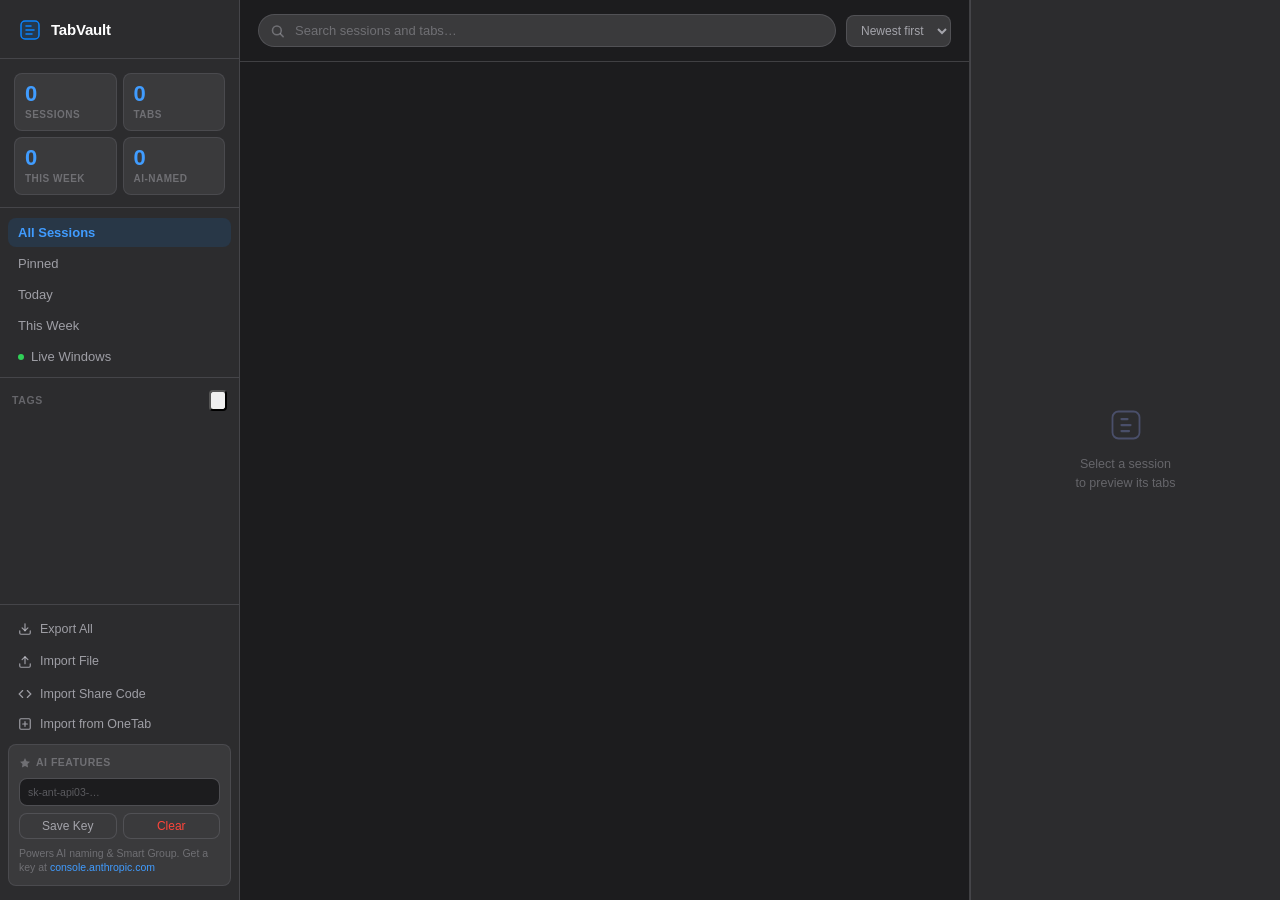
==== dashboard/dashboard.html @ ab6722b6 "design: Apple HIG dark mode + fix Group button stacking Bug fix: - btn-ai-group had background matc" ====
<!DOCTYPE html>
<html lang="en">
<head>
  <meta charset="UTF-8" />
  <meta name="viewport" content="width=device-width, initial-scale=1.0" />
  <title>TabVault – Dashboard</title>
  <link rel="stylesheet" href="dashboard.css" />
</head>
<body>
  <div class="layout">

    <!-- ── Sidebar ── -->
    <aside class="sidebar">
      <div class="brand">
        <svg width="24" height="24" viewBox="0 0 24 24" fill="none">
          <rect x="3" y="3" width="18" height="18" rx="4" fill="#0A84FF" opacity="0.15"/>
          <rect x="3" y="3" width="18" height="18" rx="4" stroke="#0A84FF" stroke-width="1.5"/>
          <path d="M8 12h8M8 8h5M8 16h6" stroke="#0A84FF" stroke-width="1.5" stroke-linecap="round"/>
        </svg>
        <span>TabVault</span>
      </div>

      <!-- Stats -->
      <div class="sidebar-stats" id="sidebarStats">
        <div class="stat"><span id="statSessions">0</span><small>sessions</small></div>
        <div class="stat"><span id="statTabs">0</span><small>tabs</small></div>
        <div class="stat"><span id="statWeek">0</span><small>this week</small></div>
        <div class="stat"><span id="statAI">0</span><small>AI-named</small></div>
      </div>

      <!-- Filter nav -->
      <nav class="sidebar-nav">
        <button class="nav-item active" data-filter="all">All Sessions</button>
        <button class="nav-item" data-filter="pinned">Pinned</button>
        <button class="nav-item" data-filter="today">Today</button>
        <button class="nav-item" data-filter="week">This Week</button>
        <button class="nav-item" data-filter="live">
          <span class="live-indicator"></span> Live Windows
        </button>
      </nav>

      <!-- Tags -->
      <div class="sidebar-tags" id="sidebarTags">
        <div class="sidebar-section-hdr">
          Tags
          <button class="tag-new-btn" id="tagNewBtn" title="New tag">+</button>
        </div>
        <div id="tagList"></div>
        <div class="new-tag-form hidden" id="newTagForm">
          <input class="new-tag-input" id="newTagInput" placeholder="Tag name…" maxlength="24" />
        </div>
      </div>

      <!-- Footer -->
      <div class="sidebar-footer">
        <button class="sidebar-btn" id="exportBtn">
          <svg width="14" height="14" viewBox="0 0 24 24" fill="none" stroke="currentColor" stroke-width="2" stroke-linecap="round"><path d="M21 15v4a2 2 0 0 1-2 2H5a2 2 0 0 1-2-2v-4"/><polyline points="7 10 12 15 17 10"/><line x1="12" y1="15" x2="12" y2="3"/></svg>
          Export All
        </button>
        <label class="sidebar-btn">
          <svg width="14" height="14" viewBox="0 0 24 24" fill="none" stroke="currentColor" stroke-width="2" stroke-linecap="round"><path d="M21 15v4a2 2 0 0 1-2 2H5a2 2 0 0 1-2-2v-4"/><polyline points="17 8 12 3 7 8"/><line x1="12" y1="3" x2="12" y2="15"/></svg>
          Import File
          <input type="file" id="importFile" accept=".json" hidden />
        </label>
        <button class="sidebar-btn" id="importCodeBtn">
          <svg width="14" height="14" viewBox="0 0 24 24" fill="none" stroke="currentColor" stroke-width="2" stroke-linecap="round"><polyline points="16 18 22 12 16 6"/><polyline points="8 6 2 12 8 18"/></svg>
          Import Share Code
        </button>
        <div class="import-code-wrap hidden" id="importCodeWrap">
          <input class="import-code-input" id="importCodeInput" placeholder="Paste tv1:… code" />
          <button class="sidebar-btn-sm" id="importCodeSubmit">Import</button>
        </div>
        <button class="sidebar-btn" id="importOneTabBtn">
          <svg width="14" height="14" viewBox="0 0 24 24" fill="none" stroke="currentColor" stroke-width="2" stroke-linecap="round"><rect x="3" y="3" width="18" height="18" rx="2"/><path d="M8 12h8M12 8v8"/></svg>
          Import from OneTab
        </button>
        <div class="import-code-wrap hidden" id="importOneTabWrap">
          <textarea class="import-onetab-input" id="importOneTabInput" placeholder="Paste your OneTab export here…&#10;&#10;(Open OneTab → Export / Import → copy all text)" rows="5"></textarea>
          <button class="sidebar-btn-sm" id="importOneTabSubmit">Import Sessions</button>
        </div>

        <!-- AI Settings -->
        <div class="ai-settings">
          <div class="ai-settings-hdr">
            <svg width="12" height="12" viewBox="0 0 24 24" fill="currentColor"><path d="M12 2l3.09 6.26L22 9.27l-5 4.87 1.18 6.88L12 17.77l-6.18 3.25L7 14.14 2 9.27l6.91-1.01L12 2z"/></svg>
            AI Features
          </div>
          <input type="password" id="apiKeyInput" class="api-key-input" placeholder="sk-ant-api03-…" autocomplete="off" />
          <div class="ai-settings-row">
            <button class="sidebar-btn-sm" id="saveApiKey">Save Key</button>
            <button class="sidebar-btn-sm danger" id="clearApiKey">Clear</button>
          </div>
          <p class="ai-settings-note">Powers AI naming &amp; Smart Group. Get a key at <span class="link-hint">console.anthropic.com</span></p>
          <div class="api-key-status hidden" id="apiKeyStatus"></div>
        </div>
      </div>
    </aside>

    <!-- ── Main ── -->
    <main class="main">
      <div class="topbar">
        <div class="search-wrap">
          <svg class="search-icon" width="15" height="15" viewBox="0 0 24 24" fill="none" stroke="currentColor" stroke-width="2.5" stroke-linecap="round">
            <circle cx="11" cy="11" r="7"/><path d="m21 21-4.35-4.35"/>
          </svg>
          <input id="search" class="search-input" type="text" placeholder="Search sessions and tabs…" autocomplete="off" />
        </div>
        <div class="sort-wrap" id="sortWrap">
          <select id="sortSelect" class="sort-select">
            <option value="newest">Newest first</option>
            <option value="oldest">Oldest first</option>
            <option value="name">Name A–Z</option>
            <option value="tabs">Most tabs</option>
          </select>
        </div>
      </div>

      <div class="content" id="content">
        <div class="empty-state" id="emptyState" style="display:none">
          <svg width="56" height="56" viewBox="0 0 24 24" fill="none">
            <rect x="3" y="3" width="18" height="18" rx="4" stroke="#0A84FF" stroke-width="1" opacity="0.4"/>
            <path d="M8 12h8M8 8h5M8 16h6" stroke="#0A84FF" stroke-width="1" stroke-linecap="round" opacity="0.4"/>
          </svg>
          <h3 id="emptyTitle">No sessions yet</h3>
          <p id="emptyMsg">Open the extension popup and save your first session.</p>
        </div>
        <div id="sessionGrid" class="session-grid"></div>
      </div>
    </main>

    <!-- ── Detail panel ── -->
    <aside class="detail-panel" id="detailPanel">
      <div class="detail-empty" id="detailEmpty">
        <svg width="36" height="36" viewBox="0 0 24 24" fill="none">
          <path d="M9 12h6M9 8h4M9 16h5" stroke="#4a4f6a" stroke-width="1.5" stroke-linecap="round"/>
          <rect x="3" y="3" width="18" height="18" rx="4" stroke="#4a4f6a" stroke-width="1.2"/>
        </svg>
        <p>Select a session<br/>to preview its tabs</p>
      </div>
      <div class="detail-content hidden" id="detailContent">
        <div class="detail-header">
          <div class="detail-title-row">
            <div class="detail-title" id="detailTitle"></div>
            <button class="detail-icon-btn" id="duplicateBtn" title="Duplicate session">
              <svg width="13" height="13" viewBox="0 0 24 24" fill="none" stroke="currentColor" stroke-width="2" stroke-linecap="round"><rect x="9" y="9" width="13" height="13" rx="2"/><path d="M5 15H4a2 2 0 0 1-2-2V4a2 2 0 0 1 2-2h9a2 2 0 0 1 2 2v1"/></svg>
            </button>
            <button class="detail-icon-btn" id="shareBtn" title="Share session">
              <svg width="13" height="13" viewBox="0 0 24 24" fill="none" stroke="currentColor" stroke-width="2" stroke-linecap="round"><circle cx="18" cy="5" r="3"/><circle cx="6" cy="12" r="3"/><circle cx="18" cy="19" r="3"/><line x1="8.59" y1="13.51" x2="15.42" y2="17.49"/><line x1="15.41" y1="6.51" x2="8.59" y2="10.49"/></svg>
            </button>
          </div>
          <div class="detail-meta" id="detailMeta"></div>
          <!-- Tab group chips -->
          <div class="detail-groups hidden" id="detailGroups"></div>
          <!-- Tags on session -->
          <div class="detail-tags" id="detailTags"></div>
          <button class="detail-restore" id="detailRestore">Open in new window</button>
          <!-- Share panel -->
          <div class="share-panel hidden" id="sharePanel">
            <div class="share-code" id="shareCode"></div>
            <button class="share-copy-btn" id="shareCopyBtn">Copy Code</button>
          </div>
        </div>
        <div class="tabs-list" id="tabsList"></div>
        <!-- Notes -->
        <div class="notes-section">
          <label class="notes-label">Notes</label>
          <textarea class="notes-textarea" id="sessionNotes" placeholder="Add context, links, or reminders for this session…" rows="3"></textarea>
        </div>
      </div>

      <!-- Live window detail -->
      <div class="detail-content hidden" id="windowDetailContent">
        <div class="detail-header">
          <div class="detail-title" id="windowDetailTitle">Window</div>
          <div class="detail-meta" id="windowDetailMeta"></div>
          <button class="detail-restore" id="saveWindowBtn">Save as Session</button>
        </div>
        <div class="tabs-list" id="windowTabsList"></div>
      </div>
    </aside>

  </div>

  <div class="toast" id="toastEl">
    <span class="toast-msg" id="toastMsg"></span>
    <button class="toast-undo hidden" id="toastUndo">Undo</button>
  </div>

  <script type="module" src="dashboard.js"></script>
</body>
</html>
---- dashboard/dashboard.css ----
*, *::before, *::after { box-sizing: border-box; margin: 0; padding: 0; }

:root {
  /* Apple HIG dark mode */
  --bg:        #1C1C1E;
  --surface:   #2C2C2E;
  --surface-2: #3A3A3C;
  --surface-3: #48484A;
  --border:    rgba(84,84,88,0.65);
  --border-2:  rgba(84,84,88,0.9);
  --accent:    #0A84FF;
  --accent-2:  #409CFF;
  --accent-bg: rgba(10,132,255,0.12);
  --accent-glow: rgba(10,132,255,0.2);
  --text:      #FFFFFF;
  --text-2:    rgba(235,235,245,0.6);
  --text-3:    rgba(235,235,245,0.3);
  --green:     #30D158;
  --red:       #FF453A;
  --yellow:    #FFD60A;
  --r:         10px;
  --r-sm:      8px;
  --sidebar-w: 240px;
  --detail-w:  310px;
}

html, body {
  height: 100%;
  background: var(--bg);
  color: var(--text);
  font-family: -apple-system, BlinkMacSystemFont, 'SF Pro Text', 'Helvetica Neue', 'Segoe UI', sans-serif;
  font-size: 13px;
  line-height: 1.5;
  -webkit-font-smoothing: antialiased;
  overflow: hidden;
}

::-webkit-scrollbar { width: 4px; height: 4px; }
::-webkit-scrollbar-track { background: transparent; }
::-webkit-scrollbar-thumb { background: rgba(255,255,255,0.1); border-radius: 99px; }
.hidden { display: none !important; }

/* ── Layout ──────────────────────────────────────────────────── */
.layout {
  display: grid;
  grid-template-columns: var(--sidebar-w) 1fr var(--detail-w);
  height: 100vh;
  overflow: hidden;
}

/* ── Sidebar ─────────────────────────────────────────────────── */
.sidebar {
  background: var(--surface);
  border-right: 1px solid var(--border);
  display: flex;
  flex-direction: column;
  overflow: hidden;
}

.brand {
  display: flex;
  align-items: center;
  gap: 9px;
  padding: 18px 18px 16px;
  font-weight: 700;
  font-size: 15px;
  letter-spacing: -0.2px;
  border-bottom: 1px solid var(--border);
  flex-shrink: 0;
}

.brand span {
  color: var(--text);
}

/* Stats */
.sidebar-stats {
  display: grid;
  grid-template-columns: 1fr 1fr;
  gap: 6px;
  padding: 14px 14px 12px;
  border-bottom: 1px solid var(--border);
  flex-shrink: 0;
}

.stat {
  background: var(--surface-2);
  border: 1px solid var(--border);
  border-radius: var(--r-sm);
  padding: 9px 10px 8px;
  display: flex;
  flex-direction: column;
  gap: 2px;
}

.stat span {
  font-size: 22px;
  font-weight: 800;
  color: var(--accent-2);
  letter-spacing: -0.5px;
  line-height: 1;
}

.stat small {
  font-size: 10px;
  color: var(--text-3);
  text-transform: uppercase;
  letter-spacing: 0.5px;
  font-weight: 600;
}

/* Nav */
.sidebar-nav {
  padding: 10px 8px 6px;
  display: flex;
  flex-direction: column;
  gap: 2px;
  flex-shrink: 0;
  border-bottom: 1px solid var(--border);
}

.nav-item {
  width: 100%;
  text-align: left;
  background: none;
  border: none;
  color: var(--text-2);
  font-size: 13px;
  padding: 7px 10px;
  border-radius: var(--r-sm);
  cursor: pointer;
  display: flex;
  align-items: center;
  gap: 7px;
  transition: background 0.12s, color 0.12s;
}
.nav-item:hover { background: var(--surface-2); color: var(--text); }
.nav-item.active {
  background: var(--accent-bg);
  color: var(--accent-2);
  font-weight: 600;
}

.live-indicator {
  width: 6px; height: 6px;
  background: var(--green);
  border-radius: 50%;
  flex-shrink: 0;
  animation: pulse 2s infinite;
}
@keyframes pulse { 0%,100%{opacity:1} 50%{opacity:0.35} }

/* Sidebar tags */
.sidebar-tags {
  flex: 1;
  overflow-y: auto;
  padding: 10px 8px;
  border-bottom: 1px solid var(--border);
  display: flex;
  flex-direction: column;
  gap: 3px;
}

.sidebar-section-hdr {
  display: flex;
  align-items: center;
  justify-content: space-between;
  font-size: 10.5px;
  font-weight: 700;
  text-transform: uppercase;
  letter-spacing: 0.6px;
  color: var(--text-3);
  padding: 2px 4px 6px;
}
.tag-new-btn {
  font-size: 17px;
  line-height: 1;
  color: var(--text-3);
  padding: 0 2px;
  border-radius: 4px;
  transition: color 0.12s, background 0.12s;
}
.tag-new-btn:hover { color: var(--text); background: var(--surface-2); }

#tagList { display: flex; flex-direction: column; gap: 2px; }

.sidebar-tag {
  display: flex;
  align-items: center;
  gap: 7px;
  padding: 5px 8px;
  border-radius: var(--r-sm);
  cursor: pointer;
  transition: background 0.12s;
}
.sidebar-tag:hover { background: var(--surface-2); }
.sidebar-tag.active { background: var(--accent-bg); }
.sidebar-tag-dot {
  width: 7px; height: 7px;
  border-radius: 50%;
  background: var(--tc, var(--accent));
  flex-shrink: 0;
}
.sidebar-tag-name {
  font-size: 12.5px;
  flex: 1;
  overflow: hidden;
  text-overflow: ellipsis;
  white-space: nowrap;
  color: var(--text-2);
}
.sidebar-tag-del {
  font-size: 14px;
  color: var(--text-3);
  opacity: 0;
  transition: opacity 0.12s;
  padding: 0 2px;
  line-height: 1;
}
.sidebar-tag:hover .sidebar-tag-del { opacity: 1; }
.sidebar-tag-del:hover { color: var(--red); }

.new-tag-form { padding: 2px 4px 4px; }
.new-tag-input {
  background: var(--surface-2);
  border: 1px solid var(--border-2);
  border-radius: var(--r-sm);
  padding: 6px 8px;
  font-size: 12.5px;
  color: var(--text);
  width: 100%;
  outline: none;
}
.new-tag-input:focus { border-color: var(--accent); }
.no-tags-note { font-size: 11.5px; color: var(--text-3); padding: 4px; }

/* Sidebar footer */
.sidebar-footer {
  padding: 10px 8px 14px;
  display: flex;
  flex-direction: column;
  gap: 2px;
  overflow-y: auto;
  flex-shrink: 0;
}

.sidebar-btn {
  display: flex;
  align-items: center;
  gap: 8px;
  width: 100%;
  text-align: left;
  background: none;
  border: none;
  color: var(--text-2);
  font-size: 12.5px;
  padding: 7px 10px;
  border-radius: var(--r-sm);
  cursor: pointer;
  transition: background 0.12s, color 0.12s;
}
.sidebar-btn:hover { background: var(--surface-2); color: var(--text); }

.sidebar-btn-sm {
  background: var(--surface-2);
  border: 1px solid var(--border-2);
  color: var(--text-2);
  border-radius: var(--r-sm);
  padding: 5px 10px;
  font-size: 12px;
  cursor: pointer;
  transition: background 0.12s, color 0.12s;
  text-align: center;
  width: 100%;
}
.sidebar-btn-sm:hover { background: var(--accent-bg); color: var(--accent-2); }
.sidebar-btn-sm.danger { color: var(--red); }
.sidebar-btn-sm.danger:hover { background: rgba(239,68,68,0.1); }

.import-code-wrap {
  background: var(--surface-2);
  border: 1px solid var(--border);
  border-radius: var(--r-sm);
  padding: 8px;
  display: flex;
  flex-direction: column;
  gap: 6px;
  margin: 2px 0;
}
.import-code-input {
  background: var(--bg);
  border: 1px solid var(--border-2);
  border-radius: 5px;
  padding: 5px 8px;
  font-size: 11.5px;
  color: var(--text);
  font-family: monospace;
  width: 100%;
  outline: none;
}
.import-code-input:focus { border-color: var(--accent); }

.import-onetab-input {
  background: var(--bg);
  border: 1px solid var(--border-2);
  border-radius: 5px;
  padding: 7px 8px;
  font-size: 11px;
  color: var(--text);
  width: 100%;
  outline: none;
  resize: vertical;
  min-height: 80px;
  line-height: 1.5;
  font-family: monospace;
}
.import-onetab-input:focus { border-color: var(--accent); }
.import-onetab-input::placeholder { color: var(--text-3); }

/* AI settings */
.ai-settings {
  background: var(--surface-2);
  border: 1px solid var(--border);
  border-radius: var(--r-sm);
  padding: 10px;
  display: flex;
  flex-direction: column;
  gap: 7px;
  margin-top: 4px;
}
.ai-settings-hdr {
  display: flex; align-items: center; gap: 5px;
  font-size: 10.5px; font-weight: 700;
  text-transform: uppercase; letter-spacing: 0.5px;
  color: var(--text-3);
}
.api-key-input {
  background: var(--bg);
  border: 1px solid var(--border-2);
  border-radius: var(--r-sm);
  color: var(--text);
  font-size: 12px;
  padding: 6px 8px;
  width: 100%;
  outline: none;
}
.api-key-input:focus { border-color: var(--accent); }
.api-key-input::placeholder { color: var(--text-3); font-size: 10.5px; }
.ai-settings-row { display: flex; gap: 6px; }
.ai-settings-note { font-size: 10.5px; color: var(--text-3); line-height: 1.4; }
.link-hint { color: var(--accent-2); }
.api-key-status { font-size: 11px; }
.api-key-status.ok { color: var(--green); }

/* ── Main ────────────────────────────────────────────────────── */
.main {
  display: flex;
  flex-direction: column;
  overflow: hidden;
  border-right: 1px solid var(--border);
}

.topbar {
  display: flex;
  align-items: center;
  gap: 10px;
  padding: 14px 18px;
  border-bottom: 1px solid var(--border);
  flex-shrink: 0;
}

.search-wrap {
  flex: 1;
  position: relative;
}
.search-icon {
  position: absolute;
  left: 12px;
  top: 50%;
  transform: translateY(-50%);
  color: var(--text-3);
  pointer-events: none;
}
.search-input {
  width: 100%;
  background: var(--surface-2);
  border: 1px solid var(--border-2);
  border-radius: 99px;
  color: var(--text);
  font-size: 13px;
  padding: 8px 14px 8px 36px;
  outline: none;
  transition: border-color 0.15s, box-shadow 0.15s;
}
.search-input::placeholder { color: var(--text-3); }
.search-input:focus {
  border-color: var(--accent);
  box-shadow: 0 0 0 3px var(--accent-glow);
}

.sort-wrap { flex-shrink: 0; }
.sort-select {
  background: var(--surface-2);
  border: 1px solid var(--border-2);
  border-radius: var(--r-sm);
  color: var(--text-2);
  font-size: 12px;
  padding: 7px 10px;
  outline: none;
  cursor: pointer;
}
.sort-select:focus { border-color: var(--accent); outline: none; }

.content {
  flex: 1;
  overflow-y: auto;
  padding: 18px;
}

/* ── Empty state ─────────────────────────────────────────────── */
.empty-state {
  display: flex;
  flex-direction: column;
  align-items: center;
  justify-content: center;
  gap: 14px;
  text-align: center;
  padding: 80px 20px;
  min-height: 300px;
  color: var(--text-3);
}
.empty-state h3 { font-size: 16px; font-weight: 700; color: var(--text-2); letter-spacing: -0.2px; }
.empty-state p { font-size: 13px; max-width: 240px; line-height: 1.5; }

/* ── Session grid ────────────────────────────────────────────── */
.session-grid {
  display: grid;
  grid-template-columns: repeat(auto-fill, minmax(210px, 1fr));
  gap: 10px;
}

.session-card {
  background: var(--surface);
  border: 0.5px solid var(--border);
  border-radius: var(--r);
  padding: 14px 14px 14px 16px;
  cursor: pointer;
  transition: background 0.1s;
  position: relative;
  display: flex;
  flex-direction: column;
  gap: 7px;
  overflow: hidden;
}
/* Domain-color left stripe — same pattern as popup items */
.session-card::before {
  content: '';
  position: absolute;
  left: 0; top: 12px; bottom: 12px;
  width: 3px;
  border-radius: 99px;
  background: transparent;
  transition: background 0.15s, opacity 0.15s;
  pointer-events: none;
}
.session-card:hover { background: var(--surface-2); }
.session-card:hover::before { background: var(--sc, var(--accent)); opacity: 0.7; }
.session-card.selected { background: var(--surface-2); border-color: rgba(10,132,255,0.4); }
.session-card.selected::before { background: var(--sc, var(--accent)); opacity: 1; }
.session-card.pinned::before   { background: var(--sc, var(--accent)); opacity: 1; }

/* Card favicons */
.card-favicons {
  display: flex;
  flex-wrap: wrap;
  gap: 3px;
  max-height: 50px;
  overflow: hidden;
}
.card-fav {
  width: 22px; height: 22px;
  border-radius: 5px;
  overflow: hidden;
  display: flex; align-items: center; justify-content: center;
  font-size: 10px; font-weight: 700; color: #fff;
  flex-shrink: 0;
}
.card-fav img { width: 100%; height: 100%; object-fit: contain; }

.card-name {
  font-size: 13px;
  font-weight: 700;
  color: var(--text);
  white-space: nowrap;
  overflow: hidden;
  text-overflow: ellipsis;
  display: flex; align-items: center; gap: 4px;
  letter-spacing: -0.1px;
}
.card-ai-dot { font-size: 10px; flex-shrink: 0; opacity: 0.75; }
.card-meta { font-size: 11px; color: var(--text-2); display: flex; gap: 4px; align-items: center; }
.card-dot { color: var(--text-3); }

.card-tags { display: flex; flex-wrap: wrap; gap: 4px; }
.card-tag {
  font-size: 10px;
  padding: 1px 6px;
  border-radius: 99px;
  background: color-mix(in srgb, var(--tc, var(--accent)) 15%, transparent);
  color: var(--tc, var(--accent));
  font-weight: 600;
  border: 1px solid color-mix(in srgb, var(--tc, var(--accent)) 28%, transparent);
}

.card-actions {
  display: flex;
  gap: 5px;
  margin-top: 2px;
  opacity: 0;
  transition: opacity 0.12s;
}
.session-card:hover .card-actions { opacity: 1; }

.card-btn {
  flex: 1;
  background: var(--surface-2);
  border: 1px solid var(--border-2);
  color: var(--text-2);
  border-radius: var(--r-sm);
  padding: 5px 6px;
  font-size: 11px;
  cursor: pointer;
  transition: background 0.12s, color 0.12s, border-color 0.12s;
  text-align: center;
}
.card-btn:hover { background: var(--accent-bg); color: var(--accent-2); border-color: rgba(99,102,241,0.3); }
.card-btn.del:hover { background: rgba(239,68,68,0.1); color: var(--red); border-color: rgba(239,68,68,0.3); }

/* Live window cards */
.window-card { border-color: rgba(16,185,129,0.15); }
.window-card.current-win { border-color: rgba(16,185,129,0.4); }
.live-badge {
  position: absolute; top: 8px; right: 8px;
  font-size: 9.5px;
  background: rgba(16,185,129,0.12);
  color: var(--green);
  border: 1px solid rgba(16,185,129,0.25);
  border-radius: 99px;
  padding: 1px 7px;
  font-weight: 700;
}
.live-text { color: var(--green); }

/* ── Detail panel ────────────────────────────────────────────── */
.detail-panel {
  background: var(--surface);
  display: flex;
  flex-direction: column;
  overflow: hidden;
  border-left: 1px solid var(--border);
}

.detail-empty {
  flex: 1;
  display: flex;
  flex-direction: column;
  align-items: center;
  justify-content: center;
  gap: 12px;
  padding: 20px;
  text-align: center;
  color: var(--text-3);
  font-size: 12.5px;
  line-height: 1.5;
}

.detail-content { flex: 1; display: flex; flex-direction: column; overflow: hidden; }
.detail-content.hidden { display: none; }

.detail-header {
  padding: 16px 16px 13px;
  border-bottom: 1px solid var(--border);
  flex-shrink: 0;
  display: flex;
  flex-direction: column;
  gap: 8px;
}

.detail-title-row {
  display: flex;
  align-items: flex-start;
  justify-content: space-between;
  gap: 6px;
}

.detail-title {
  font-size: 14px;
  font-weight: 800;
  color: var(--text);
  letter-spacing: -0.3px;
  flex: 1;
  word-break: break-word;
  line-height: 1.3;
}

.detail-icon-btn {
  padding: 5px 6px;
  border-radius: 5px;
  color: var(--text-3);
  flex-shrink: 0;
  border: 1px solid transparent;
  transition: background 0.12s, color 0.12s, border-color 0.12s;
}
.detail-icon-btn:hover {
  background: var(--surface-2);
  border-color: var(--border-2);
  color: var(--text-2);
}

.detail-meta { font-size: 11.5px; color: var(--text-2); }

/* Tab group chips */
.detail-groups {
  display: flex;
  flex-wrap: wrap;
  gap: 5px;
}
.detail-group-chip {
  display: inline-flex;
  align-items: center;
  gap: 5px;
  font-size: 11px;
  font-weight: 600;
  padding: 2px 8px;
  border-radius: 99px;
  background: color-mix(in srgb, var(--gc, #888) 14%, transparent);
  color: var(--gc, #888);
  border: 1px solid color-mix(in srgb, var(--gc, #888) 28%, transparent);
}
.detail-group-dot {
  width: 6px; height: 6px;
  border-radius: 50%;
  background: var(--gc, #888);
  flex-shrink: 0;
}

/* Detail tags */
.detail-tags {
  display: flex;
  flex-wrap: wrap;
  gap: 5px;
  align-items: center;
}
.detail-tag {
  display: inline-flex;
  align-items: center;
  gap: 3px;
  font-size: 11px;
  font-weight: 600;
  padding: 2px 7px;
  border-radius: 99px;
  background: color-mix(in srgb, var(--tc, var(--accent)) 14%, transparent);
  color: var(--tc, var(--accent));
  border: 1px solid color-mix(in srgb, var(--tc, var(--accent)) 28%, transparent);
}
.detail-tag-rm { font-size: 12px; opacity: 0.6; line-height: 1; color: inherit; }
.detail-tag-rm:hover { opacity: 1; }
.detail-tag-add {
  font-size: 11px;
  background: var(--surface-2);
  border: 1px dashed var(--border-2);
  border-radius: 99px;
  padding: 2px 8px;
  color: var(--text-3);
  cursor: pointer;
  outline: none;
  transition: border-color 0.12s, color 0.12s;
}
.detail-tag-add:hover { border-color: var(--accent); color: var(--accent-2); }

.detail-restore {
  display: block;
  width: 100%;
  padding: 9px;
  border-radius: var(--r-sm);
  background: var(--accent);
  border: none;
  color: #fff;
  font-size: 13px;
  font-weight: 500;
  text-align: center;
  cursor: pointer;
  transition: opacity 0.1s;
  letter-spacing: -0.1px;
}
.detail-restore:hover  { opacity: 0.85; }
.detail-restore:active { opacity: 0.7; }

/* Share panel */
.share-panel {
  background: var(--surface-2);
  border: 1px solid var(--border);
  border-radius: var(--r-sm);
  padding: 10px;
  display: flex;
  flex-direction: column;
  gap: 7px;
}
.share-code {
  font-family: monospace;
  font-size: 10.5px;
  word-break: break-all;
  color: var(--text);
  background: var(--bg);
  border: 1px solid var(--border-2);
  border-radius: 5px;
  padding: 7px;
  max-height: 72px;
  overflow-y: auto;
  user-select: all;
}
.share-copy-btn {
  align-self: flex-end;
  padding: 4px 12px;
  border-radius: var(--r-sm);
  font-size: 11.5px;
  font-weight: 700;
  background: var(--accent-bg);
  border: 1px solid rgba(99,102,241,0.3);
  color: var(--accent-2);
  cursor: pointer;
  transition: background 0.12s;
}
.share-copy-btn:hover { background: rgba(99,102,241,0.2); }

/* Tab list */
.tabs-list { flex: 1; overflow-y: auto; padding: 8px; }

.tab-item {
  display: flex;
  align-items: center;
  gap: 9px;
  padding: 7px 8px;
  border-radius: var(--r-sm);
  cursor: pointer;
  transition: background 0.1s;
}
.tab-item:hover { background: var(--surface-2); }

.tab-fav {
  width: 20px; height: 20px;
  border-radius: 4px;
  flex-shrink: 0;
  display: flex; align-items: center; justify-content: center;
  font-size: 9px; font-weight: 700; color: #fff;
  overflow: hidden;
}
.tab-fav img { width: 100%; height: 100%; object-fit: contain; }

.tab-info { min-width: 0; }
.tab-title { font-size: 12.5px; color: var(--text); white-space: nowrap; overflow: hidden; text-overflow: ellipsis; font-weight: 500; }
.tab-url { font-size: 10.5px; color: var(--text-3); white-space: nowrap; overflow: hidden; text-overflow: ellipsis; }

/* Notes */
.notes-section {
  padding: 11px 12px 14px;
  border-top: 1px solid var(--border);
  flex-shrink: 0;
  display: flex;
  flex-direction: column;
  gap: 5px;
}
.notes-label {
  font-size: 10.5px;
  font-weight: 700;
  text-transform: uppercase;
  letter-spacing: 0.5px;
  color: var(--text-3);
}
.notes-textarea {
  background: var(--surface-2);
  border: 1px solid var(--border);
  border-radius: var(--r-sm);
  padding: 7px 9px;
  font-size: 12px;
  color: var(--text);
  resize: vertical;
  min-height: 58px;
  width: 100%;
  line-height: 1.5;
  outline: none;
  font-family: inherit;
}
.notes-textarea:focus { border-color: var(--accent); box-shadow: 0 0 0 2px var(--accent-glow); }
.notes-textarea::placeholder { color: var(--text-3); }

/* ── Toast ───────────────────────────────────────────────────── */
.toast {
  position: fixed;
  bottom: 20px;
  left: 50%;
  transform: translateX(-50%) translateY(14px);
  opacity: 0;
  background: #3A3A3C;
  border: 0.5px solid rgba(255,255,255,0.12);
  border-radius: var(--r-sm);
  padding: 10px 16px;
  display: flex;
  align-items: center;
  gap: 12px;
  font-size: 13px;
  font-weight: 500;
  box-shadow: 0 8px 28px rgba(0,0,0,0.6);
  pointer-events: none;
  transition: opacity 0.2s, transform 0.2s;
  z-index: 999;
  white-space: nowrap;
}
.toast.show { opacity: 1; transform: translateX(-50%) translateY(0); pointer-events: auto; }
.toast-undo {
  padding: 3px 10px;
  border-radius: 5px;
  font-size: 12px;
  font-weight: 700;
  background: var(--accent-bg);
  color: var(--accent-2);
  border: 1px solid rgba(99,102,241,0.3);
  transition: background 0.12s;
}
.toast-undo:hover { background: rgba(99,102,241,0.25); }
.toast-undo.hidden { display: none; }
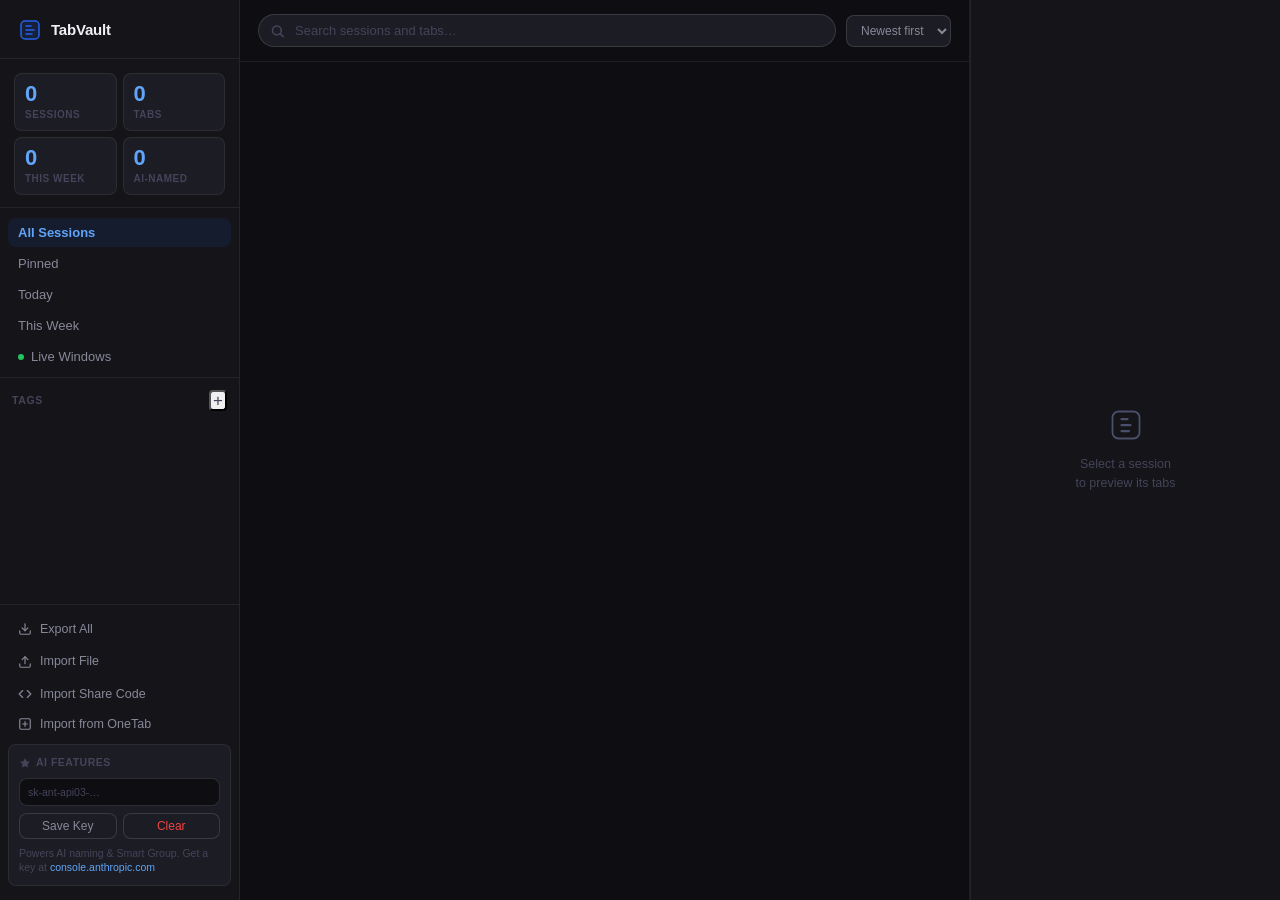
==== commit 04bd73ee: "redesign: psychology-driven UI with deep midnight palette and card sessions" ====
--- a/dashboard/dashboard.html
+++ b/dashboard/dashboard.html
@@ -13,9 +13,9 @@
     <aside class="sidebar">
       <div class="brand">
         <svg width="24" height="24" viewBox="0 0 24 24" fill="none">
-          <rect x="3" y="3" width="18" height="18" rx="4" fill="#0A84FF" opacity="0.15"/>
-          <rect x="3" y="3" width="18" height="18" rx="4" stroke="#0A84FF" stroke-width="1.5"/>
-          <path d="M8 12h8M8 8h5M8 16h6" stroke="#0A84FF" stroke-width="1.5" stroke-linecap="round"/>
+          <rect x="3" y="3" width="18" height="18" rx="4" fill="#2563EB" opacity="0.15"/>
+          <rect x="3" y="3" width="18" height="18" rx="4" stroke="#2563EB" stroke-width="1.5"/>
+          <path d="M8 12h8M8 8h5M8 16h6" stroke="#2563EB" stroke-width="1.5" stroke-linecap="round"/>
         </svg>
         <span>TabVault</span>
       </div>
@@ -118,8 +118,8 @@
       <div class="content" id="content">
         <div class="empty-state" id="emptyState" style="display:none">
           <svg width="56" height="56" viewBox="0 0 24 24" fill="none">
-            <rect x="3" y="3" width="18" height="18" rx="4" stroke="#0A84FF" stroke-width="1" opacity="0.4"/>
-            <path d="M8 12h8M8 8h5M8 16h6" stroke="#0A84FF" stroke-width="1" stroke-linecap="round" opacity="0.4"/>
+            <rect x="3" y="3" width="18" height="18" rx="4" stroke="#2563EB" stroke-width="1" opacity="0.4"/>
+            <path d="M8 12h8M8 8h5M8 16h6" stroke="#2563EB" stroke-width="1" stroke-linecap="round" opacity="0.4"/>
           </svg>
           <h3 id="emptyTitle">No sessions yet</h3>
           <p id="emptyMsg">Open the extension popup and save your first session.</p>
--- a/dashboard/dashboard.css
+++ b/dashboard/dashboard.css
@@ -1,23 +1,23 @@
 *, *::before, *::after { box-sizing: border-box; margin: 0; padding: 0; }
 
 :root {
-  /* Apple HIG dark mode */
-  --bg:        #1C1C1E;
-  --surface:   #2C2C2E;
-  --surface-2: #3A3A3C;
-  --surface-3: #48484A;
-  --border:    rgba(84,84,88,0.65);
-  --border-2:  rgba(84,84,88,0.9);
-  --accent:    #0A84FF;
-  --accent-2:  #409CFF;
-  --accent-bg: rgba(10,132,255,0.12);
-  --accent-glow: rgba(10,132,255,0.2);
-  --text:      #FFFFFF;
-  --text-2:    rgba(235,235,245,0.6);
-  --text-3:    rgba(235,235,245,0.3);
-  --green:     #30D158;
-  --red:       #FF453A;
-  --yellow:    #FFD60A;
+  /* Deep midnight — Linear/Vercel dark */
+  --bg:        #0D0D12;
+  --surface:   #141419;
+  --surface-2: #1C1C24;
+  --surface-3: #242430;
+  --border:    rgba(255,255,255,0.07);
+  --border-2:  rgba(255,255,255,0.13);
+  --accent:    #2563EB;
+  --accent-2:  #60A5FA;
+  --accent-bg: rgba(37,99,235,0.1);
+  --accent-glow: rgba(37,99,235,0.18);
+  --text:      #F0F0F5;
+  --text-2:    #888899;
+  --text-3:    #44445A;
+  --green:     #22C55E;
+  --red:       #EF4444;
+  --yellow:    #EAB308;
   --r:         10px;
   --r-sm:      8px;
   --sidebar-w: 240px;
@@ -28,7 +28,7 @@
   height: 100%;
   background: var(--bg);
   color: var(--text);
-  font-family: -apple-system, BlinkMacSystemFont, 'SF Pro Text', 'Helvetica Neue', 'Segoe UI', sans-serif;
+  font-family: -apple-system, BlinkMacSystemFont, 'Inter', 'Segoe UI', sans-serif;
   font-size: 13px;
   line-height: 1.5;
   -webkit-font-smoothing: antialiased;
@@ -465,7 +465,7 @@
 }
 .session-card:hover { background: var(--surface-2); }
 .session-card:hover::before { background: var(--sc, var(--accent)); opacity: 0.7; }
-.session-card.selected { background: var(--surface-2); border-color: rgba(10,132,255,0.4); }
+.session-card.selected { background: var(--surface-2); border-color: rgba(37,99,235,0.4); }
 .session-card.selected::before { background: var(--sc, var(--accent)); opacity: 1; }
 .session-card.pinned::before   { background: var(--sc, var(--accent)); opacity: 1; }
 
@@ -533,7 +533,7 @@
   transition: background 0.12s, color 0.12s, border-color 0.12s;
   text-align: center;
 }
-.card-btn:hover { background: var(--accent-bg); color: var(--accent-2); border-color: rgba(99,102,241,0.3); }
+.card-btn:hover { background: var(--accent-bg); color: var(--accent-2); border-color: rgba(37,99,235,0.3); }
 .card-btn.del:hover { background: rgba(239,68,68,0.1); color: var(--red); border-color: rgba(239,68,68,0.3); }
 
 /* Live window cards */
@@ -726,12 +726,12 @@
   font-size: 11.5px;
   font-weight: 700;
   background: var(--accent-bg);
-  border: 1px solid rgba(99,102,241,0.3);
+  border: 1px solid rgba(37,99,235,0.3);
   color: var(--accent-2);
   cursor: pointer;
   transition: background 0.12s;
 }
-.share-copy-btn:hover { background: rgba(99,102,241,0.2); }
+.share-copy-btn:hover { background: rgba(37,99,235,0.2); }
 
 /* Tab list */
 .tabs-list { flex: 1; overflow-y: auto; padding: 8px; }
@@ -801,8 +801,8 @@
   left: 50%;
   transform: translateX(-50%) translateY(14px);
   opacity: 0;
-  background: #3A3A3C;
-  border: 0.5px solid rgba(255,255,255,0.12);
+  background: var(--surface-2);
+  border: 1px solid var(--border-2);
   border-radius: var(--r-sm);
   padding: 10px 16px;
   display: flex;
@@ -810,7 +810,7 @@
   gap: 12px;
   font-size: 13px;
   font-weight: 500;
-  box-shadow: 0 8px 28px rgba(0,0,0,0.6);
+  box-shadow: 0 8px 28px rgba(0,0,0,0.7);
   pointer-events: none;
   transition: opacity 0.2s, transform 0.2s;
   z-index: 999;
@@ -824,8 +824,8 @@
   font-weight: 700;
   background: var(--accent-bg);
   color: var(--accent-2);
-  border: 1px solid rgba(99,102,241,0.3);
+  border: 1px solid rgba(37,99,235,0.3);
   transition: background 0.12s;
 }
-.toast-undo:hover { background: rgba(99,102,241,0.25); }
+.toast-undo:hover { background: rgba(37,99,235,0.2); }
 .toast-undo.hidden { display: none; }
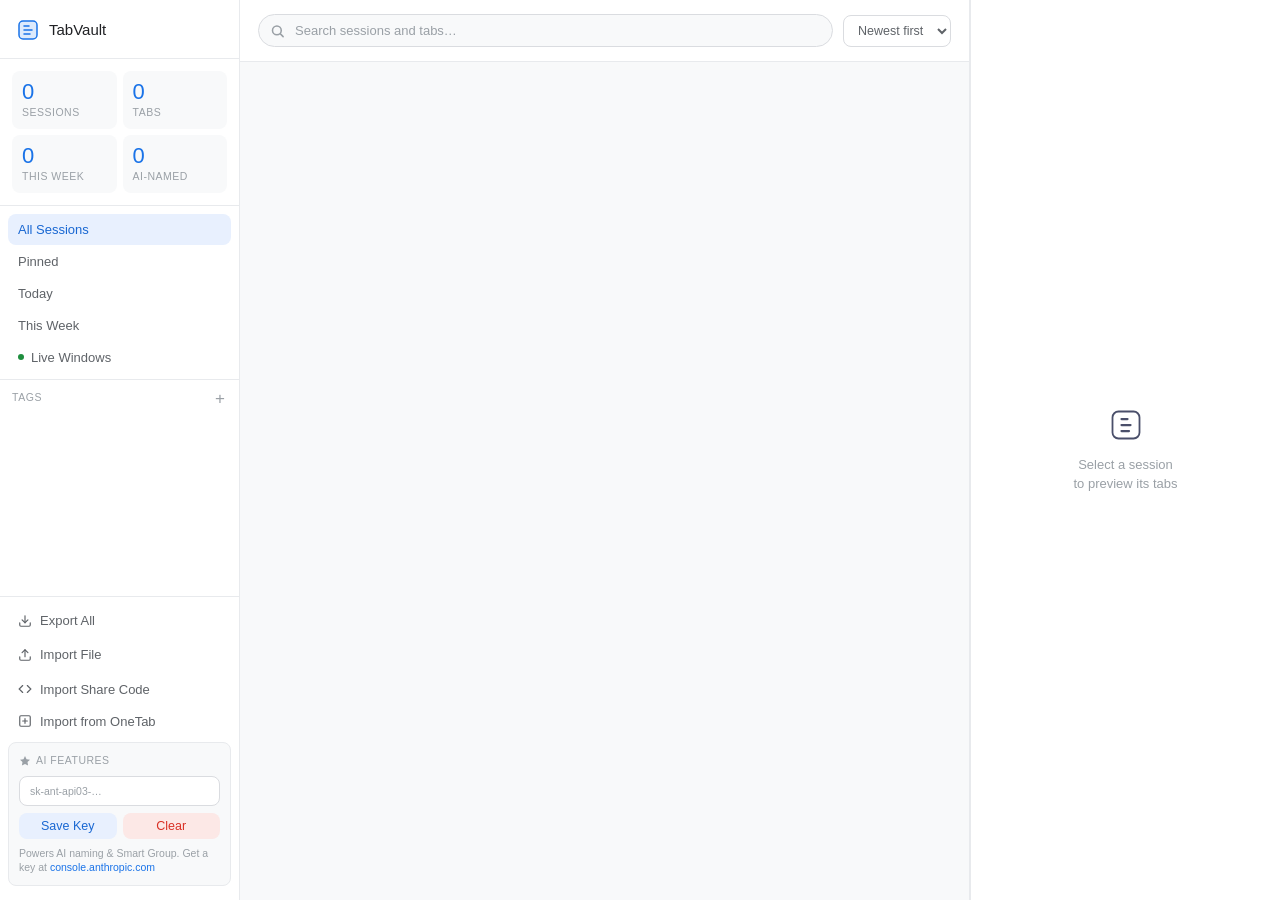
==== commit 8ba8d6de: "v1.0.0: strip AI, Google Material light UI" ====
--- a/dashboard/dashboard.html
+++ b/dashboard/dashboard.html
@@ -13,9 +13,9 @@
     <aside class="sidebar">
       <div class="brand">
         <svg width="24" height="24" viewBox="0 0 24 24" fill="none">
-          <rect x="3" y="3" width="18" height="18" rx="4" fill="#2563EB" opacity="0.15"/>
-          <rect x="3" y="3" width="18" height="18" rx="4" stroke="#2563EB" stroke-width="1.5"/>
-          <path d="M8 12h8M8 8h5M8 16h6" stroke="#2563EB" stroke-width="1.5" stroke-linecap="round"/>
+          <rect x="3" y="3" width="18" height="18" rx="4" fill="#1A73E8" opacity="0.15"/>
+          <rect x="3" y="3" width="18" height="18" rx="4" stroke="#1A73E8" stroke-width="1.5"/>
+          <path d="M8 12h8M8 8h5M8 16h6" stroke="#1A73E8" stroke-width="1.5" stroke-linecap="round"/>
         </svg>
         <span>TabVault</span>
       </div>
@@ -118,8 +118,8 @@
       <div class="content" id="content">
         <div class="empty-state" id="emptyState" style="display:none">
           <svg width="56" height="56" viewBox="0 0 24 24" fill="none">
-            <rect x="3" y="3" width="18" height="18" rx="4" stroke="#2563EB" stroke-width="1" opacity="0.4"/>
-            <path d="M8 12h8M8 8h5M8 16h6" stroke="#2563EB" stroke-width="1" stroke-linecap="round" opacity="0.4"/>
+            <rect x="3" y="3" width="18" height="18" rx="4" stroke="#1A73E8" stroke-width="1" opacity="0.4"/>
+            <path d="M8 12h8M8 8h5M8 16h6" stroke="#1A73E8" stroke-width="1" stroke-linecap="round" opacity="0.4"/>
           </svg>
           <h3 id="emptyTitle">No sessions yet</h3>
           <p id="emptyMsg">Open the extension popup and save your first session.</p>
--- a/dashboard/dashboard.css
+++ b/dashboard/dashboard.css
@@ -1,34 +1,35 @@
 *, *::before, *::after { box-sizing: border-box; margin: 0; padding: 0; }
 
 :root {
-  /* Deep midnight — Linear/Vercel dark */
-  --bg:        #0D0D12;
-  --surface:   #141419;
-  --surface-2: #1C1C24;
-  --surface-3: #242430;
-  --border:    rgba(255,255,255,0.07);
-  --border-2:  rgba(255,255,255,0.13);
-  --accent:    #2563EB;
-  --accent-2:  #60A5FA;
-  --accent-bg: rgba(37,99,235,0.1);
-  --accent-glow: rgba(37,99,235,0.18);
-  --text:      #F0F0F5;
-  --text-2:    #888899;
-  --text-3:    #44445A;
-  --green:     #22C55E;
-  --red:       #EF4444;
-  --yellow:    #EAB308;
-  --r:         10px;
+  /* Google Material — light */
+  --bg:        #F8F9FA;
+  --surface:   #FFFFFF;
+  --surface-2: #F1F3F4;
+  --surface-3: #E8EAED;
+  --border:    #E8EAED;
+  --border-2:  #DADCE0;
+  --accent:    #1A73E8;
+  --accent-2:  #1967D2;
+  --accent-bg: #E8F0FE;
+  --text:      #202124;
+  --text-2:    #5F6368;
+  --text-3:    #9AA0A6;
+  --green:     #1E8E3E;
+  --red:       #D93025;
+  --yellow:    #F9AB00;
+  --r:         12px;
   --r-sm:      8px;
   --sidebar-w: 240px;
   --detail-w:  310px;
+  --shadow-sm: 0 1px 2px rgba(60,64,67,0.08), 0 1px 3px rgba(60,64,67,0.04);
+  --shadow-md: 0 1px 3px rgba(60,64,67,0.12), 0 2px 6px rgba(60,64,67,0.08);
 }
 
 html, body {
   height: 100%;
   background: var(--bg);
   color: var(--text);
-  font-family: -apple-system, BlinkMacSystemFont, 'Inter', 'Segoe UI', sans-serif;
+  font-family: 'Google Sans', 'Roboto', -apple-system, 'Segoe UI', sans-serif;
   font-size: 13px;
   line-height: 1.5;
   -webkit-font-smoothing: antialiased;
@@ -37,7 +38,8 @@
 
 ::-webkit-scrollbar { width: 4px; height: 4px; }
 ::-webkit-scrollbar-track { background: transparent; }
-::-webkit-scrollbar-thumb { background: rgba(255,255,255,0.1); border-radius: 99px; }
+::-webkit-scrollbar-thumb { background: #DADCE0; border-radius: 99px; }
+::-webkit-scrollbar-thumb:hover { background: #BDC1C6; }
 .hidden { display: none !important; }
 
 /* ── Layout ──────────────────────────────────────────────────── */
@@ -61,16 +63,12 @@
   display: flex;
   align-items: center;
   gap: 9px;
-  padding: 18px 18px 16px;
-  font-weight: 700;
+  padding: 18px 16px 16px;
+  font-weight: 500;
   font-size: 15px;
-  letter-spacing: -0.2px;
+  color: var(--text);
   border-bottom: 1px solid var(--border);
   flex-shrink: 0;
-}
-
-.brand span {
-  color: var(--text);
 }
 
 /* Stats */
@@ -78,16 +76,15 @@
   display: grid;
   grid-template-columns: 1fr 1fr;
   gap: 6px;
-  padding: 14px 14px 12px;
+  padding: 12px;
   border-bottom: 1px solid var(--border);
   flex-shrink: 0;
 }
 
 .stat {
-  background: var(--surface-2);
-  border: 1px solid var(--border);
-  border-radius: var(--r-sm);
-  padding: 9px 10px 8px;
+  background: var(--bg);
+  border-radius: var(--r-sm);
+  padding: 10px 10px 8px;
   display: flex;
   flex-direction: column;
   gap: 2px;
@@ -95,26 +92,26 @@
 
 .stat span {
   font-size: 22px;
-  font-weight: 800;
-  color: var(--accent-2);
+  font-weight: 400;
+  color: var(--accent);
   letter-spacing: -0.5px;
   line-height: 1;
 }
 
 .stat small {
-  font-size: 10px;
+  font-size: 10.5px;
   color: var(--text-3);
   text-transform: uppercase;
   letter-spacing: 0.5px;
-  font-weight: 600;
+  font-weight: 500;
 }
 
 /* Nav */
 .sidebar-nav {
-  padding: 10px 8px 6px;
-  display: flex;
-  flex-direction: column;
-  gap: 2px;
+  padding: 8px 8px 6px;
+  display: flex;
+  flex-direction: column;
+  gap: 1px;
   flex-shrink: 0;
   border-bottom: 1px solid var(--border);
 }
@@ -126,19 +123,21 @@
   border: none;
   color: var(--text-2);
   font-size: 13px;
-  padding: 7px 10px;
+  padding: 8px 10px;
   border-radius: var(--r-sm);
   cursor: pointer;
   display: flex;
   align-items: center;
   gap: 7px;
-  transition: background 0.12s, color 0.12s;
+  transition: background 0.1s, color 0.1s;
+  font-family: inherit;
+  font-weight: 400;
 }
 .nav-item:hover { background: var(--surface-2); color: var(--text); }
 .nav-item.active {
   background: var(--accent-bg);
   color: var(--accent-2);
-  font-weight: 600;
+  font-weight: 500;
 }
 
 .live-indicator {
@@ -154,11 +153,11 @@
 .sidebar-tags {
   flex: 1;
   overflow-y: auto;
-  padding: 10px 8px;
+  padding: 8px;
   border-bottom: 1px solid var(--border);
   display: flex;
   flex-direction: column;
-  gap: 3px;
+  gap: 2px;
 }
 
 .sidebar-section-hdr {
@@ -166,7 +165,7 @@
   align-items: center;
   justify-content: space-between;
   font-size: 10.5px;
-  font-weight: 700;
+  font-weight: 500;
   text-transform: uppercase;
   letter-spacing: 0.6px;
   color: var(--text-3);
@@ -177,21 +176,23 @@
   line-height: 1;
   color: var(--text-3);
   padding: 0 2px;
-  border-radius: 4px;
-  transition: color 0.12s, background 0.12s;
-}
-.tag-new-btn:hover { color: var(--text); background: var(--surface-2); }
-
-#tagList { display: flex; flex-direction: column; gap: 2px; }
+  border-radius: 50%;
+  border: none;
+  background: transparent;
+  transition: color 0.1s, background 0.1s;
+}
+.tag-new-btn:hover { color: var(--accent); background: var(--accent-bg); }
+
+#tagList { display: flex; flex-direction: column; gap: 1px; }
 
 .sidebar-tag {
   display: flex;
   align-items: center;
   gap: 7px;
-  padding: 5px 8px;
-  border-radius: var(--r-sm);
-  cursor: pointer;
-  transition: background 0.12s;
+  padding: 6px 8px;
+  border-radius: var(--r-sm);
+  cursor: pointer;
+  transition: background 0.1s;
 }
 .sidebar-tag:hover { background: var(--surface-2); }
 .sidebar-tag.active { background: var(--accent-bg); }
@@ -202,7 +203,7 @@
   flex-shrink: 0;
 }
 .sidebar-tag-name {
-  font-size: 12.5px;
+  font-size: 13px;
   flex: 1;
   overflow: hidden;
   text-overflow: ellipsis;
@@ -213,33 +214,36 @@
   font-size: 14px;
   color: var(--text-3);
   opacity: 0;
-  transition: opacity 0.12s;
+  transition: opacity 0.1s;
   padding: 0 2px;
   line-height: 1;
+  border: none;
+  background: transparent;
 }
 .sidebar-tag:hover .sidebar-tag-del { opacity: 1; }
 .sidebar-tag-del:hover { color: var(--red); }
 
 .new-tag-form { padding: 2px 4px 4px; }
 .new-tag-input {
-  background: var(--surface-2);
+  background: var(--bg);
   border: 1px solid var(--border-2);
   border-radius: var(--r-sm);
-  padding: 6px 8px;
-  font-size: 12.5px;
+  padding: 7px 10px;
+  font-size: 13px;
   color: var(--text);
   width: 100%;
   outline: none;
+  font-family: inherit;
 }
 .new-tag-input:focus { border-color: var(--accent); }
 .no-tags-note { font-size: 11.5px; color: var(--text-3); padding: 4px; }
 
 /* Sidebar footer */
 .sidebar-footer {
-  padding: 10px 8px 14px;
-  display: flex;
-  flex-direction: column;
-  gap: 2px;
+  padding: 8px 8px 14px;
+  display: flex;
+  flex-direction: column;
+  gap: 1px;
   overflow-y: auto;
   flex-shrink: 0;
 }
@@ -253,32 +257,35 @@
   background: none;
   border: none;
   color: var(--text-2);
+  font-size: 13px;
+  padding: 8px 10px;
+  border-radius: var(--r-sm);
+  cursor: pointer;
+  transition: background 0.1s, color 0.1s;
+  font-family: inherit;
+}
+.sidebar-btn:hover { background: var(--surface-2); color: var(--text); }
+
+.sidebar-btn-sm {
+  background: var(--accent-bg);
+  border: none;
+  color: var(--accent-2);
+  border-radius: var(--r-sm);
+  padding: 6px 12px;
   font-size: 12.5px;
-  padding: 7px 10px;
-  border-radius: var(--r-sm);
-  cursor: pointer;
-  transition: background 0.12s, color 0.12s;
-}
-.sidebar-btn:hover { background: var(--surface-2); color: var(--text); }
-
-.sidebar-btn-sm {
-  background: var(--surface-2);
-  border: 1px solid var(--border-2);
-  color: var(--text-2);
-  border-radius: var(--r-sm);
-  padding: 5px 10px;
-  font-size: 12px;
-  cursor: pointer;
-  transition: background 0.12s, color 0.12s;
+  font-weight: 500;
+  cursor: pointer;
+  transition: background 0.1s;
   text-align: center;
   width: 100%;
-}
-.sidebar-btn-sm:hover { background: var(--accent-bg); color: var(--accent-2); }
-.sidebar-btn-sm.danger { color: var(--red); }
-.sidebar-btn-sm.danger:hover { background: rgba(239,68,68,0.1); }
+  font-family: inherit;
+}
+.sidebar-btn-sm:hover { background: rgba(26,115,232,0.18); }
+.sidebar-btn-sm.danger { color: var(--red); background: #FCE8E6; }
+.sidebar-btn-sm.danger:hover { background: rgba(217,48,37,0.18); }
 
 .import-code-wrap {
-  background: var(--surface-2);
+  background: var(--bg);
   border: 1px solid var(--border);
   border-radius: var(--r-sm);
   padding: 8px;
@@ -288,11 +295,11 @@
   margin: 2px 0;
 }
 .import-code-input {
-  background: var(--bg);
+  background: var(--surface);
   border: 1px solid var(--border-2);
-  border-radius: 5px;
-  padding: 5px 8px;
-  font-size: 11.5px;
+  border-radius: 4px;
+  padding: 6px 8px;
+  font-size: 12px;
   color: var(--text);
   font-family: monospace;
   width: 100%;
@@ -301,9 +308,9 @@
 .import-code-input:focus { border-color: var(--accent); }
 
 .import-onetab-input {
-  background: var(--bg);
+  background: var(--surface);
   border: 1px solid var(--border-2);
-  border-radius: 5px;
+  border-radius: 4px;
   padding: 7px 8px;
   font-size: 11px;
   color: var(--text);
@@ -317,9 +324,9 @@
 .import-onetab-input:focus { border-color: var(--accent); }
 .import-onetab-input::placeholder { color: var(--text-3); }
 
-/* AI settings */
+/* AI settings (kept for API key storage even in v1) */
 .ai-settings {
-  background: var(--surface-2);
+  background: var(--bg);
   border: 1px solid var(--border);
   border-radius: var(--r-sm);
   padding: 10px;
@@ -330,25 +337,26 @@
 }
 .ai-settings-hdr {
   display: flex; align-items: center; gap: 5px;
-  font-size: 10.5px; font-weight: 700;
+  font-size: 10.5px; font-weight: 500;
   text-transform: uppercase; letter-spacing: 0.5px;
   color: var(--text-3);
 }
 .api-key-input {
-  background: var(--bg);
+  background: var(--surface);
   border: 1px solid var(--border-2);
   border-radius: var(--r-sm);
   color: var(--text);
   font-size: 12px;
-  padding: 6px 8px;
+  padding: 7px 10px;
   width: 100%;
   outline: none;
+  font-family: inherit;
 }
 .api-key-input:focus { border-color: var(--accent); }
 .api-key-input::placeholder { color: var(--text-3); font-size: 10.5px; }
 .ai-settings-row { display: flex; gap: 6px; }
 .ai-settings-note { font-size: 10.5px; color: var(--text-3); line-height: 1.4; }
-.link-hint { color: var(--accent-2); }
+.link-hint { color: var(--accent); }
 .api-key-status { font-size: 11px; }
 .api-key-status.ok { color: var(--green); }
 
@@ -357,6 +365,7 @@
   display: flex;
   flex-direction: column;
   overflow: hidden;
+  background: var(--bg);
   border-right: 1px solid var(--border);
 }
 
@@ -367,6 +376,7 @@
   padding: 14px 18px;
   border-bottom: 1px solid var(--border);
   flex-shrink: 0;
+  background: var(--surface);
 }
 
 .search-wrap {
@@ -383,33 +393,36 @@
 }
 .search-input {
   width: 100%;
-  background: var(--surface-2);
+  background: var(--bg);
   border: 1px solid var(--border-2);
   border-radius: 99px;
   color: var(--text);
   font-size: 13px;
-  padding: 8px 14px 8px 36px;
+  padding: 8px 16px 8px 36px;
   outline: none;
   transition: border-color 0.15s, box-shadow 0.15s;
+  font-family: inherit;
 }
 .search-input::placeholder { color: var(--text-3); }
 .search-input:focus {
   border-color: var(--accent);
-  box-shadow: 0 0 0 3px var(--accent-glow);
+  box-shadow: 0 0 0 2px rgba(26,115,232,0.15);
+  background: var(--surface);
 }
 
 .sort-wrap { flex-shrink: 0; }
 .sort-select {
-  background: var(--surface-2);
+  background: var(--surface);
   border: 1px solid var(--border-2);
   border-radius: var(--r-sm);
   color: var(--text-2);
-  font-size: 12px;
+  font-size: 12.5px;
   padding: 7px 10px;
   outline: none;
   cursor: pointer;
-}
-.sort-select:focus { border-color: var(--accent); outline: none; }
+  font-family: inherit;
+}
+.sort-select:focus { border-color: var(--accent); }
 
 .content {
   flex: 1;
@@ -429,8 +442,8 @@
   min-height: 300px;
   color: var(--text-3);
 }
-.empty-state h3 { font-size: 16px; font-weight: 700; color: var(--text-2); letter-spacing: -0.2px; }
-.empty-state p { font-size: 13px; max-width: 240px; line-height: 1.5; }
+.empty-state h3 { font-size: 16px; font-weight: 400; color: var(--text-2); }
+.empty-state p { font-size: 13px; max-width: 240px; line-height: 1.6; }
 
 /* ── Session grid ────────────────────────────────────────────── */
 .session-grid {
@@ -441,18 +454,17 @@
 
 .session-card {
   background: var(--surface);
-  border: 0.5px solid var(--border);
+  border: 1px solid var(--border);
   border-radius: var(--r);
   padding: 14px 14px 14px 16px;
   cursor: pointer;
-  transition: background 0.1s;
+  transition: box-shadow 0.15s, border-color 0.15s;
   position: relative;
   display: flex;
   flex-direction: column;
   gap: 7px;
   overflow: hidden;
 }
-/* Domain-color left stripe — same pattern as popup items */
 .session-card::before {
   content: '';
   position: absolute;
@@ -460,14 +472,13 @@
   width: 3px;
   border-radius: 99px;
   background: transparent;
-  transition: background 0.15s, opacity 0.15s;
-  pointer-events: none;
-}
-.session-card:hover { background: var(--surface-2); }
-.session-card:hover::before { background: var(--sc, var(--accent)); opacity: 0.7; }
-.session-card.selected { background: var(--surface-2); border-color: rgba(37,99,235,0.4); }
-.session-card.selected::before { background: var(--sc, var(--accent)); opacity: 1; }
-.session-card.pinned::before   { background: var(--sc, var(--accent)); opacity: 1; }
+  transition: background 0.15s;
+}
+.session-card:hover { box-shadow: var(--shadow-md); border-color: var(--border-2); }
+.session-card:hover::before { background: var(--sc, var(--accent)); }
+.session-card.selected { box-shadow: var(--shadow-md); border-color: var(--accent); }
+.session-card.selected::before { background: var(--sc, var(--accent)); }
+.session-card.pinned::before   { background: var(--sc, var(--accent)); }
 
 /* Card favicons */
 .card-favicons {
@@ -489,27 +500,26 @@
 
 .card-name {
   font-size: 13px;
-  font-weight: 700;
+  font-weight: 500;
   color: var(--text);
   white-space: nowrap;
   overflow: hidden;
   text-overflow: ellipsis;
   display: flex; align-items: center; gap: 4px;
-  letter-spacing: -0.1px;
 }
 .card-ai-dot { font-size: 10px; flex-shrink: 0; opacity: 0.75; }
-.card-meta { font-size: 11px; color: var(--text-2); display: flex; gap: 4px; align-items: center; }
+.card-meta { font-size: 11.5px; color: var(--text-2); display: flex; gap: 4px; align-items: center; }
 .card-dot { color: var(--text-3); }
 
 .card-tags { display: flex; flex-wrap: wrap; gap: 4px; }
 .card-tag {
-  font-size: 10px;
-  padding: 1px 6px;
+  font-size: 11px;
+  padding: 1px 7px;
   border-radius: 99px;
-  background: color-mix(in srgb, var(--tc, var(--accent)) 15%, transparent);
+  background: color-mix(in srgb, var(--tc, var(--accent)) 10%, transparent);
   color: var(--tc, var(--accent));
-  font-weight: 600;
-  border: 1px solid color-mix(in srgb, var(--tc, var(--accent)) 28%, transparent);
+  font-weight: 500;
+  border: 1px solid color-mix(in srgb, var(--tc, var(--accent)) 22%, transparent);
 }
 
 .card-actions {
@@ -524,30 +534,31 @@
 .card-btn {
   flex: 1;
   background: var(--surface-2);
-  border: 1px solid var(--border-2);
+  border: 1px solid var(--border);
   color: var(--text-2);
-  border-radius: var(--r-sm);
+  border-radius: 4px;
   padding: 5px 6px;
   font-size: 11px;
   cursor: pointer;
-  transition: background 0.12s, color 0.12s, border-color 0.12s;
+  transition: background 0.1s, color 0.1s;
   text-align: center;
-}
-.card-btn:hover { background: var(--accent-bg); color: var(--accent-2); border-color: rgba(37,99,235,0.3); }
-.card-btn.del:hover { background: rgba(239,68,68,0.1); color: var(--red); border-color: rgba(239,68,68,0.3); }
+  font-family: inherit;
+}
+.card-btn:hover { background: var(--accent-bg); color: var(--accent-2); border-color: rgba(26,115,232,0.3); }
+.card-btn.del:hover { background: #FCE8E6; color: var(--red); border-color: rgba(217,48,37,0.3); }
 
 /* Live window cards */
-.window-card { border-color: rgba(16,185,129,0.15); }
-.window-card.current-win { border-color: rgba(16,185,129,0.4); }
+.window-card { border-color: #CEEAD6; }
+.window-card.current-win { border-color: #34A853; }
 .live-badge {
   position: absolute; top: 8px; right: 8px;
   font-size: 9.5px;
-  background: rgba(16,185,129,0.12);
+  background: #E6F4EA;
   color: var(--green);
-  border: 1px solid rgba(16,185,129,0.25);
+  border: 1px solid #CEEAD6;
   border-radius: 99px;
   padding: 1px 7px;
-  font-weight: 700;
+  font-weight: 500;
 }
 .live-text { color: var(--green); }
 
@@ -570,7 +581,7 @@
   padding: 20px;
   text-align: center;
   color: var(--text-3);
-  font-size: 12.5px;
+  font-size: 13px;
   line-height: 1.5;
 }
 
@@ -594,48 +605,40 @@
 }
 
 .detail-title {
-  font-size: 14px;
-  font-weight: 800;
-  color: var(--text);
-  letter-spacing: -0.3px;
+  font-size: 15px;
+  font-weight: 400;
+  color: var(--text);
   flex: 1;
   word-break: break-word;
-  line-height: 1.3;
+  line-height: 1.4;
 }
 
 .detail-icon-btn {
-  padding: 5px 6px;
-  border-radius: 5px;
-  color: var(--text-3);
-  flex-shrink: 0;
-  border: 1px solid transparent;
-  transition: background 0.12s, color 0.12s, border-color 0.12s;
-}
-.detail-icon-btn:hover {
-  background: var(--surface-2);
-  border-color: var(--border-2);
-  color: var(--text-2);
-}
-
-.detail-meta { font-size: 11.5px; color: var(--text-2); }
+  padding: 6px 7px;
+  border-radius: 50%;
+  color: var(--text-3);
+  flex-shrink: 0;
+  border: none;
+  background: transparent;
+  transition: background 0.1s, color 0.1s;
+}
+.detail-icon-btn:hover { background: var(--surface-2); color: var(--text-2); }
+
+.detail-meta { font-size: 12px; color: var(--text-2); }
 
 /* Tab group chips */
-.detail-groups {
-  display: flex;
-  flex-wrap: wrap;
-  gap: 5px;
-}
+.detail-groups { display: flex; flex-wrap: wrap; gap: 5px; }
 .detail-group-chip {
   display: inline-flex;
   align-items: center;
   gap: 5px;
   font-size: 11px;
-  font-weight: 600;
+  font-weight: 500;
   padding: 2px 8px;
   border-radius: 99px;
-  background: color-mix(in srgb, var(--gc, #888) 14%, transparent);
+  background: color-mix(in srgb, var(--gc, #888) 10%, transparent);
   color: var(--gc, #888);
-  border: 1px solid color-mix(in srgb, var(--gc, #888) 28%, transparent);
+  border: 1px solid color-mix(in srgb, var(--gc, #888) 22%, transparent);
 }
 .detail-group-dot {
   width: 6px; height: 6px;
@@ -645,44 +648,40 @@
 }
 
 /* Detail tags */
-.detail-tags {
-  display: flex;
-  flex-wrap: wrap;
-  gap: 5px;
-  align-items: center;
-}
+.detail-tags { display: flex; flex-wrap: wrap; gap: 5px; align-items: center; }
 .detail-tag {
   display: inline-flex;
   align-items: center;
   gap: 3px;
-  font-size: 11px;
-  font-weight: 600;
-  padding: 2px 7px;
+  font-size: 11.5px;
+  font-weight: 500;
+  padding: 2px 8px;
   border-radius: 99px;
-  background: color-mix(in srgb, var(--tc, var(--accent)) 14%, transparent);
+  background: color-mix(in srgb, var(--tc, var(--accent)) 10%, transparent);
   color: var(--tc, var(--accent));
-  border: 1px solid color-mix(in srgb, var(--tc, var(--accent)) 28%, transparent);
-}
-.detail-tag-rm { font-size: 12px; opacity: 0.6; line-height: 1; color: inherit; }
+  border: 1px solid color-mix(in srgb, var(--tc, var(--accent)) 22%, transparent);
+}
+.detail-tag-rm { font-size: 12px; opacity: 0.6; line-height: 1; color: inherit; border: none; background: transparent; }
 .detail-tag-rm:hover { opacity: 1; }
 .detail-tag-add {
-  font-size: 11px;
-  background: var(--surface-2);
+  font-size: 11.5px;
+  background: transparent;
   border: 1px dashed var(--border-2);
   border-radius: 99px;
-  padding: 2px 8px;
+  padding: 2px 10px;
   color: var(--text-3);
   cursor: pointer;
   outline: none;
   transition: border-color 0.12s, color 0.12s;
-}
-.detail-tag-add:hover { border-color: var(--accent); color: var(--accent-2); }
+  font-family: inherit;
+}
+.detail-tag-add:hover { border-color: var(--accent); color: var(--accent); }
 
 .detail-restore {
   display: block;
   width: 100%;
-  padding: 9px;
-  border-radius: var(--r-sm);
+  padding: 10px;
+  border-radius: 4px;
   background: var(--accent);
   border: none;
   color: #fff;
@@ -690,15 +689,16 @@
   font-weight: 500;
   text-align: center;
   cursor: pointer;
-  transition: opacity 0.1s;
-  letter-spacing: -0.1px;
-}
-.detail-restore:hover  { opacity: 0.85; }
-.detail-restore:active { opacity: 0.7; }
+  transition: box-shadow 0.12s, opacity 0.1s;
+  font-family: inherit;
+  letter-spacing: 0.1px;
+}
+.detail-restore:hover  { box-shadow: var(--shadow-sm); }
+.detail-restore:active { opacity: 0.85; }
 
 /* Share panel */
 .share-panel {
-  background: var(--surface-2);
+  background: var(--bg);
   border: 1px solid var(--border);
   border-radius: var(--r-sm);
   padding: 10px;
@@ -711,9 +711,9 @@
   font-size: 10.5px;
   word-break: break-all;
   color: var(--text);
-  background: var(--bg);
+  background: var(--surface);
   border: 1px solid var(--border-2);
-  border-radius: 5px;
+  border-radius: 4px;
   padding: 7px;
   max-height: 72px;
   overflow-y: auto;
@@ -721,20 +721,21 @@
 }
 .share-copy-btn {
   align-self: flex-end;
-  padding: 4px 12px;
-  border-radius: var(--r-sm);
-  font-size: 11.5px;
-  font-weight: 700;
+  padding: 5px 14px;
+  border-radius: 4px;
+  font-size: 12px;
+  font-weight: 500;
   background: var(--accent-bg);
-  border: 1px solid rgba(37,99,235,0.3);
+  border: none;
   color: var(--accent-2);
   cursor: pointer;
-  transition: background 0.12s;
-}
-.share-copy-btn:hover { background: rgba(37,99,235,0.2); }
+  transition: background 0.1s;
+  font-family: inherit;
+}
+.share-copy-btn:hover { background: rgba(26,115,232,0.18); }
 
 /* Tab list */
-.tabs-list { flex: 1; overflow-y: auto; padding: 8px; }
+.tabs-list { flex: 1; overflow-y: auto; padding: 6px; }
 
 .tab-item {
   display: flex;
@@ -758,7 +759,7 @@
 .tab-fav img { width: 100%; height: 100%; object-fit: contain; }
 
 .tab-info { min-width: 0; }
-.tab-title { font-size: 12.5px; color: var(--text); white-space: nowrap; overflow: hidden; text-overflow: ellipsis; font-weight: 500; }
+.tab-title { font-size: 12.5px; color: var(--text); white-space: nowrap; overflow: hidden; text-overflow: ellipsis; font-weight: 400; }
 .tab-url { font-size: 10.5px; color: var(--text-3); white-space: nowrap; overflow: hidden; text-overflow: ellipsis; }
 
 /* Notes */
@@ -772,26 +773,26 @@
 }
 .notes-label {
   font-size: 10.5px;
-  font-weight: 700;
+  font-weight: 500;
   text-transform: uppercase;
   letter-spacing: 0.5px;
   color: var(--text-3);
 }
 .notes-textarea {
-  background: var(--surface-2);
+  background: var(--bg);
   border: 1px solid var(--border);
   border-radius: var(--r-sm);
-  padding: 7px 9px;
-  font-size: 12px;
+  padding: 8px 10px;
+  font-size: 13px;
   color: var(--text);
   resize: vertical;
-  min-height: 58px;
+  min-height: 60px;
   width: 100%;
   line-height: 1.5;
   outline: none;
   font-family: inherit;
 }
-.notes-textarea:focus { border-color: var(--accent); box-shadow: 0 0 0 2px var(--accent-glow); }
+.notes-textarea:focus { border-color: var(--accent); box-shadow: 0 0 0 2px rgba(26,115,232,0.15); }
 .notes-textarea::placeholder { color: var(--text-3); }
 
 /* ── Toast ───────────────────────────────────────────────────── */
@@ -801,16 +802,16 @@
   left: 50%;
   transform: translateX(-50%) translateY(14px);
   opacity: 0;
-  background: var(--surface-2);
-  border: 1px solid var(--border-2);
-  border-radius: var(--r-sm);
-  padding: 10px 16px;
-  display: flex;
-  align-items: center;
-  gap: 12px;
-  font-size: 13px;
-  font-weight: 500;
-  box-shadow: 0 8px 28px rgba(0,0,0,0.7);
+  background: #3C4043;
+  border-radius: 6px;
+  padding: 10px 18px;
+  display: flex;
+  align-items: center;
+  gap: 14px;
+  font-size: 13px;
+  font-weight: 400;
+  color: #fff;
+  box-shadow: 0 3px 5px rgba(0,0,0,0.2), 0 6px 10px rgba(0,0,0,0.14);
   pointer-events: none;
   transition: opacity 0.2s, transform 0.2s;
   z-index: 999;
@@ -819,13 +820,14 @@
 .toast.show { opacity: 1; transform: translateX(-50%) translateY(0); pointer-events: auto; }
 .toast-undo {
   padding: 3px 10px;
-  border-radius: 5px;
-  font-size: 12px;
-  font-weight: 700;
-  background: var(--accent-bg);
-  color: var(--accent-2);
-  border: 1px solid rgba(37,99,235,0.3);
-  transition: background 0.12s;
-}
-.toast-undo:hover { background: rgba(37,99,235,0.2); }
+  border-radius: 4px;
+  font-size: 12.5px;
+  font-weight: 500;
+  background: transparent;
+  color: #8AB4F8;
+  border: none;
+  transition: background 0.1s;
+  font-family: inherit;
+}
+.toast-undo:hover { background: rgba(255,255,255,0.08); }
 .toast-undo.hidden { display: none; }
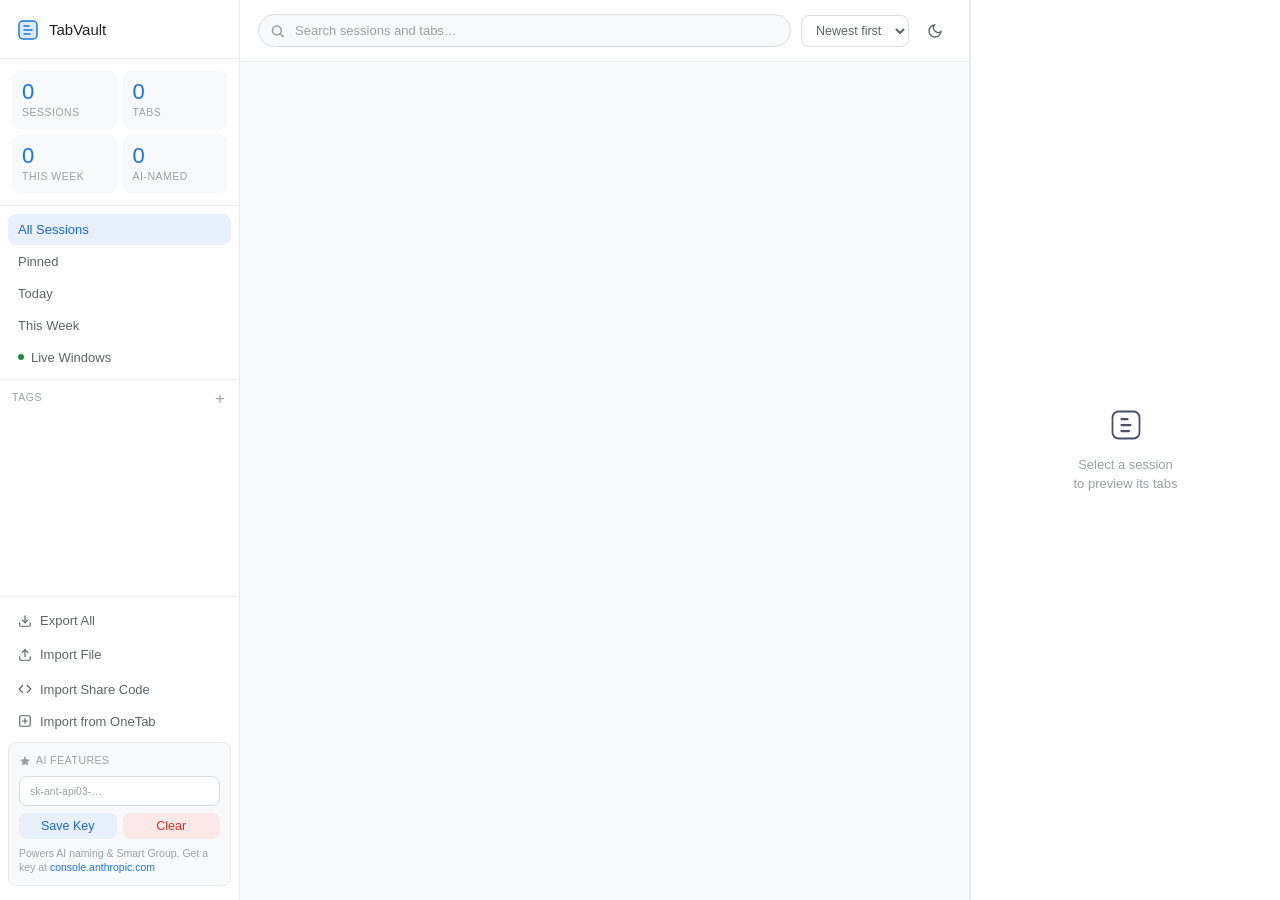
==== commit 50e9173a: "feat: dark/light mode toggle — moon/sun button, persisted in storage" ====
--- a/dashboard/dashboard.html
+++ b/dashboard/dashboard.html
@@ -113,6 +113,10 @@
             <option value="tabs">Most tabs</option>
           </select>
         </div>
+        <button class="icon-btn" id="themeToggle" title="Toggle dark mode">
+          <svg class="theme-icon-moon" width="16" height="16" viewBox="0 0 24 24" fill="none" stroke="currentColor" stroke-width="2" stroke-linecap="round"><path d="M21 12.79A9 9 0 1 1 11.21 3 7 7 0 0 0 21 12.79z"/></svg>
+          <svg class="theme-icon-sun"  width="16" height="16" viewBox="0 0 24 24" fill="none" stroke="currentColor" stroke-width="2" stroke-linecap="round"><circle cx="12" cy="12" r="5"/><line x1="12" y1="1" x2="12" y2="3"/><line x1="12" y1="21" x2="12" y2="23"/><line x1="4.22" y1="4.22" x2="5.64" y2="5.64"/><line x1="18.36" y1="18.36" x2="19.78" y2="19.78"/><line x1="1" y1="12" x2="3" y2="12"/><line x1="21" y1="12" x2="23" y2="12"/><line x1="4.22" y1="19.78" x2="5.64" y2="18.36"/><line x1="18.36" y1="5.64" x2="19.78" y2="4.22"/></svg>
+        </button>
       </div>
 
       <div class="content" id="content">
--- a/dashboard/dashboard.css
+++ b/dashboard/dashboard.css
@@ -831,3 +831,52 @@
 }
 .toast-undo:hover { background: rgba(255,255,255,0.08); }
 .toast-undo.hidden { display: none; }
+
+/* ── Theme toggle icons ──────────────────────────────────────── */
+.icon-btn { width: 32px; height: 32px; border-radius: 50%; display: flex; align-items: center; justify-content: center; color: var(--text-2); border: none; background: transparent; cursor: pointer; transition: background 0.1s; }
+.icon-btn:hover { background: var(--surface-2); }
+.theme-icon-moon { display: block; }
+.theme-icon-sun  { display: none;  }
+[data-theme="dark"] .theme-icon-moon { display: none;  }
+[data-theme="dark"] .theme-icon-sun  { display: block; }
+
+/* ── Dark mode overrides ─────────────────────────────────────── */
+[data-theme="dark"] {
+  --bg:        #0D0D12;
+  --surface:   #141419;
+  --surface-2: #1C1C24;
+  --surface-3: #242430;
+  --border:    rgba(255,255,255,0.07);
+  --border-2:  rgba(255,255,255,0.13);
+  --accent:    #1A73E8;
+  --accent-2:  #60A5FA;
+  --accent-bg: rgba(26,115,232,0.12);
+  --text:      #F0F0F5;
+  --text-2:    #888899;
+  --text-3:    #44445A;
+  --green:     #22C55E;
+  --red:       #EF4444;
+  --yellow:    #EAB308;
+  --shadow-sm: none;
+  --shadow-md: none;
+}
+
+[data-theme="dark"] ::-webkit-scrollbar-thumb { background: rgba(255,255,255,0.1); }
+
+/* Session cards: drop shadow in dark, use border hover instead */
+[data-theme="dark"] .session-card:hover  { box-shadow: none; }
+[data-theme="dark"] .session-card.selected { box-shadow: none; }
+[data-theme="dark"] .detail-restore:hover  { box-shadow: none; opacity: 0.88; }
+[data-theme="dark"] .share-copy-btn:hover  { background: rgba(26,115,232,0.2); }
+
+/* Search */
+[data-theme="dark"] .search-input:focus { box-shadow: 0 0 0 2px rgba(26,115,232,0.25); }
+[data-theme="dark"] .notes-textarea:focus { box-shadow: 0 0 0 2px rgba(26,115,232,0.25); }
+
+/* Card button hover */
+[data-theme="dark"] .card-btn.del:hover { background: rgba(239,68,68,0.1); border-color: rgba(239,68,68,0.3); }
+
+/* Live badges on dark */
+[data-theme="dark"] .window-card { border-color: rgba(34,197,94,0.2); }
+[data-theme="dark"] .window-card.current-win { border-color: rgba(34,197,94,0.5); }
+[data-theme="dark"] .live-badge { background: rgba(34,197,94,0.1); border-color: rgba(34,197,94,0.25); }
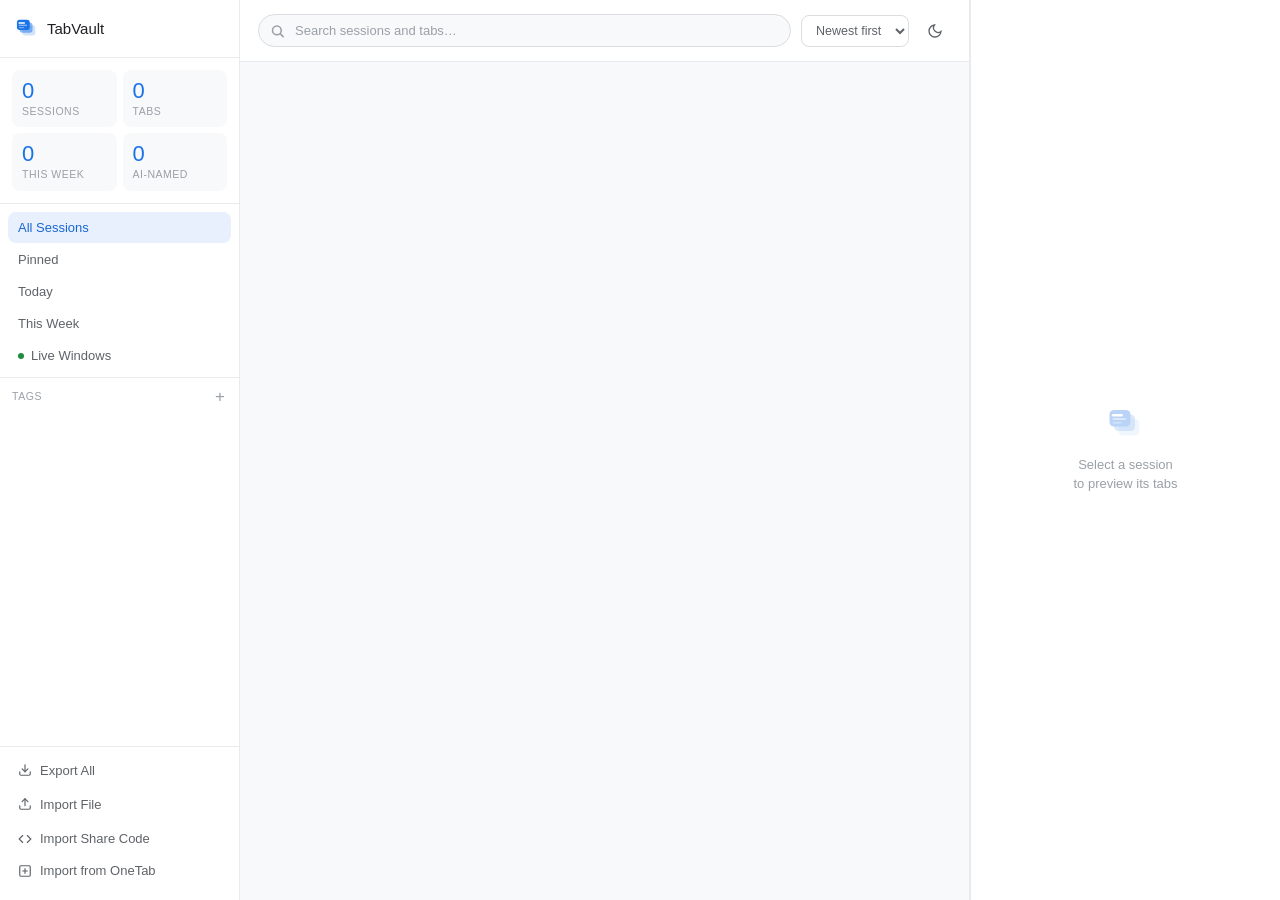
==== commit d9bae76d: "v1.1: strip AI sidebar, default dark mode, new stacked-cards icon" ====
--- a/dashboard/dashboard.html
+++ b/dashboard/dashboard.html
@@ -12,10 +12,13 @@
     <!-- ── Sidebar ── -->
     <aside class="sidebar">
       <div class="brand">
-        <svg width="24" height="24" viewBox="0 0 24 24" fill="none">
-          <rect x="3" y="3" width="18" height="18" rx="4" fill="#1A73E8" opacity="0.15"/>
-          <rect x="3" y="3" width="18" height="18" rx="4" stroke="#1A73E8" stroke-width="1.5"/>
-          <path d="M8 12h8M8 8h5M8 16h6" stroke="#1A73E8" stroke-width="1.5" stroke-linecap="round"/>
+        <svg width="22" height="22" viewBox="0 0 24 24" fill="none">
+          <rect x="7" y="8" width="14" height="11" rx="3" fill="#1A73E8" opacity="0.2"/>
+          <rect x="4" y="5" width="14" height="11" rx="3" fill="#1A73E8" opacity="0.5"/>
+          <rect x="1" y="2" width="14" height="11" rx="3" fill="#1A73E8"/>
+          <path d="M3.5 5.5h5.5" stroke="white" stroke-width="1.8" stroke-linecap="round"/>
+          <path d="M3.5 8h8" stroke="white" stroke-width="1.1" stroke-linecap="round" opacity="0.65"/>
+          <path d="M3.5 10.5h5" stroke="white" stroke-width="1.1" stroke-linecap="round" opacity="0.4"/>
         </svg>
         <span>TabVault</span>
       </div>
@@ -79,20 +82,6 @@
           <button class="sidebar-btn-sm" id="importOneTabSubmit">Import Sessions</button>
         </div>
 
-        <!-- AI Settings -->
-        <div class="ai-settings">
-          <div class="ai-settings-hdr">
-            <svg width="12" height="12" viewBox="0 0 24 24" fill="currentColor"><path d="M12 2l3.09 6.26L22 9.27l-5 4.87 1.18 6.88L12 17.77l-6.18 3.25L7 14.14 2 9.27l6.91-1.01L12 2z"/></svg>
-            AI Features
-          </div>
-          <input type="password" id="apiKeyInput" class="api-key-input" placeholder="sk-ant-api03-…" autocomplete="off" />
-          <div class="ai-settings-row">
-            <button class="sidebar-btn-sm" id="saveApiKey">Save Key</button>
-            <button class="sidebar-btn-sm danger" id="clearApiKey">Clear</button>
-          </div>
-          <p class="ai-settings-note">Powers AI naming &amp; Smart Group. Get a key at <span class="link-hint">console.anthropic.com</span></p>
-          <div class="api-key-status hidden" id="apiKeyStatus"></div>
-        </div>
       </div>
     </aside>
 
@@ -121,9 +110,13 @@
 
       <div class="content" id="content">
         <div class="empty-state" id="emptyState" style="display:none">
-          <svg width="56" height="56" viewBox="0 0 24 24" fill="none">
-            <rect x="3" y="3" width="18" height="18" rx="4" stroke="#1A73E8" stroke-width="1" opacity="0.4"/>
-            <path d="M8 12h8M8 8h5M8 16h6" stroke="#1A73E8" stroke-width="1" stroke-linecap="round" opacity="0.4"/>
+          <svg width="56" height="56" viewBox="0 0 24 24" fill="none" opacity="0.4">
+            <rect x="7" y="8" width="14" height="11" rx="3" fill="#1A73E8" opacity="0.2"/>
+            <rect x="4" y="5" width="14" height="11" rx="3" fill="#1A73E8" opacity="0.5"/>
+            <rect x="1" y="2" width="14" height="11" rx="3" fill="#1A73E8"/>
+            <path d="M3.5 5.5h5.5" stroke="white" stroke-width="1.8" stroke-linecap="round"/>
+            <path d="M3.5 8h8" stroke="white" stroke-width="1.1" stroke-linecap="round" opacity="0.65"/>
+            <path d="M3.5 10.5h5" stroke="white" stroke-width="1.1" stroke-linecap="round" opacity="0.4"/>
           </svg>
           <h3 id="emptyTitle">No sessions yet</h3>
           <p id="emptyMsg">Open the extension popup and save your first session.</p>
@@ -135,9 +128,13 @@
     <!-- ── Detail panel ── -->
     <aside class="detail-panel" id="detailPanel">
       <div class="detail-empty" id="detailEmpty">
-        <svg width="36" height="36" viewBox="0 0 24 24" fill="none">
-          <path d="M9 12h6M9 8h4M9 16h5" stroke="#4a4f6a" stroke-width="1.5" stroke-linecap="round"/>
-          <rect x="3" y="3" width="18" height="18" rx="4" stroke="#4a4f6a" stroke-width="1.2"/>
+        <svg width="36" height="36" viewBox="0 0 24 24" fill="none" opacity="0.3">
+          <rect x="7" y="8" width="14" height="11" rx="3" fill="#1A73E8" opacity="0.2"/>
+          <rect x="4" y="5" width="14" height="11" rx="3" fill="#1A73E8" opacity="0.5"/>
+          <rect x="1" y="2" width="14" height="11" rx="3" fill="#1A73E8"/>
+          <path d="M3.5 5.5h5.5" stroke="white" stroke-width="1.8" stroke-linecap="round"/>
+          <path d="M3.5 8h8" stroke="white" stroke-width="1.1" stroke-linecap="round" opacity="0.65"/>
+          <path d="M3.5 10.5h5" stroke="white" stroke-width="1.1" stroke-linecap="round" opacity="0.4"/>
         </svg>
         <p>Select a session<br/>to preview its tabs</p>
       </div>
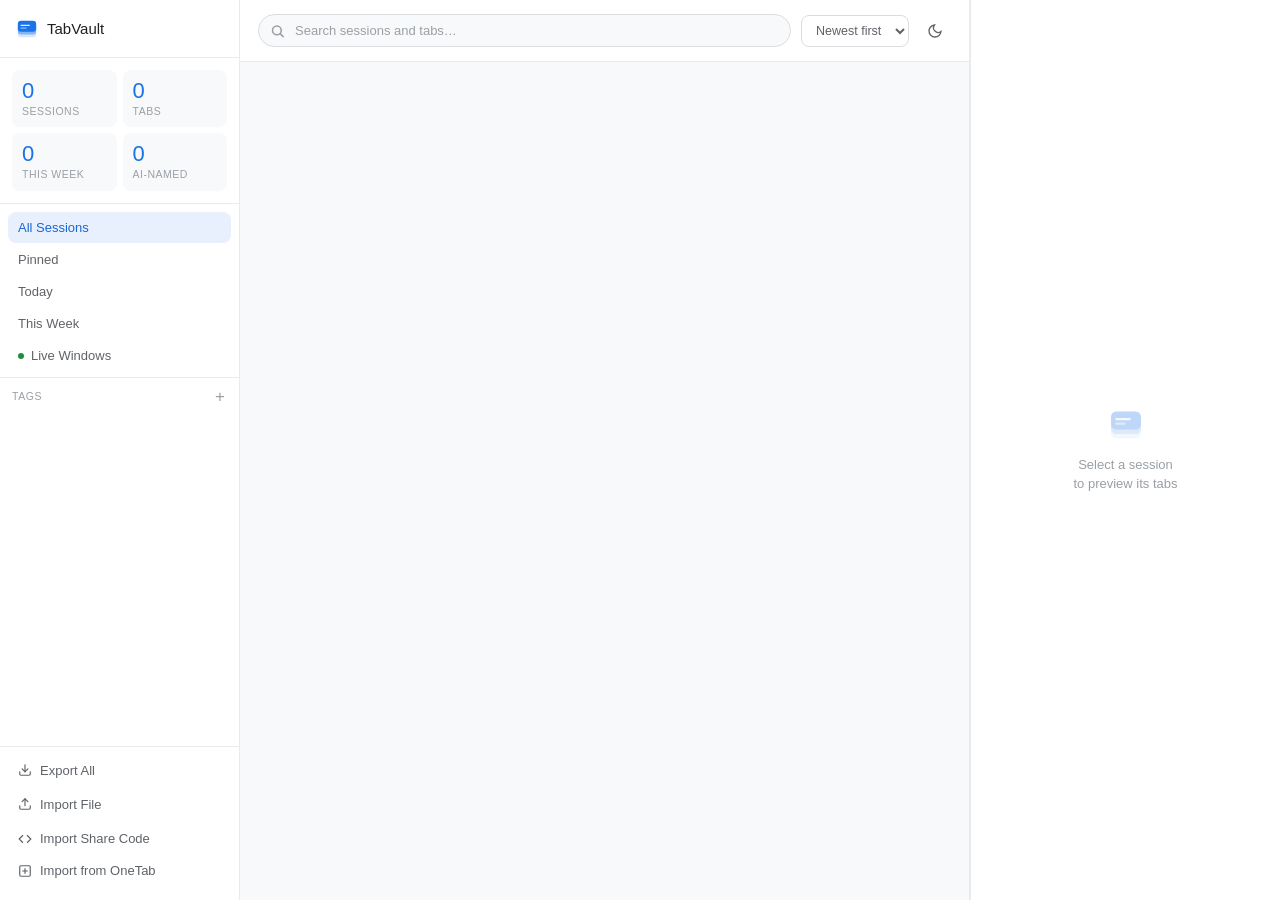
==== commit ca185b79: "icon: refined stacked-cards — bottom-strip reveal, balanced margins, two content lines" ====
--- a/dashboard/dashboard.html
+++ b/dashboard/dashboard.html
@@ -13,12 +13,11 @@
     <aside class="sidebar">
       <div class="brand">
         <svg width="22" height="22" viewBox="0 0 24 24" fill="none">
-          <rect x="7" y="8" width="14" height="11" rx="3" fill="#1A73E8" opacity="0.2"/>
-          <rect x="4" y="5" width="14" height="11" rx="3" fill="#1A73E8" opacity="0.5"/>
-          <rect x="1" y="2" width="14" height="11" rx="3" fill="#1A73E8"/>
-          <path d="M3.5 5.5h5.5" stroke="white" stroke-width="1.8" stroke-linecap="round"/>
-          <path d="M3.5 8h8" stroke="white" stroke-width="1.1" stroke-linecap="round" opacity="0.65"/>
-          <path d="M3.5 10.5h5" stroke="white" stroke-width="1.1" stroke-linecap="round" opacity="0.4"/>
+          <rect x="2" y="9" width="20" height="12" rx="3.5" fill="#1A73E8" opacity="0.18"/>
+          <rect x="2" y="6" width="20" height="12" rx="3.5" fill="#1A73E8" opacity="0.44"/>
+          <rect x="2" y="3" width="20" height="12" rx="3.5" fill="#1A73E8"/>
+          <line x1="5.5" y1="8" x2="14.5" y2="8" stroke="white" stroke-width="1.5" stroke-linecap="round" opacity="0.85"/>
+          <line x1="5.5" y1="11" x2="11"   y2="11" stroke="white" stroke-width="1.5" stroke-linecap="round" opacity="0.5"/>
         </svg>
         <span>TabVault</span>
       </div>
@@ -110,13 +109,12 @@
 
       <div class="content" id="content">
         <div class="empty-state" id="emptyState" style="display:none">
-          <svg width="56" height="56" viewBox="0 0 24 24" fill="none" opacity="0.4">
-            <rect x="7" y="8" width="14" height="11" rx="3" fill="#1A73E8" opacity="0.2"/>
-            <rect x="4" y="5" width="14" height="11" rx="3" fill="#1A73E8" opacity="0.5"/>
-            <rect x="1" y="2" width="14" height="11" rx="3" fill="#1A73E8"/>
-            <path d="M3.5 5.5h5.5" stroke="white" stroke-width="1.8" stroke-linecap="round"/>
-            <path d="M3.5 8h8" stroke="white" stroke-width="1.1" stroke-linecap="round" opacity="0.65"/>
-            <path d="M3.5 10.5h5" stroke="white" stroke-width="1.1" stroke-linecap="round" opacity="0.4"/>
+          <svg width="56" height="56" viewBox="0 0 24 24" fill="none" opacity="0.35">
+            <rect x="2" y="9" width="20" height="12" rx="3.5" fill="#1A73E8" opacity="0.18"/>
+            <rect x="2" y="6" width="20" height="12" rx="3.5" fill="#1A73E8" opacity="0.44"/>
+            <rect x="2" y="3" width="20" height="12" rx="3.5" fill="#1A73E8"/>
+            <line x1="5.5" y1="8" x2="14.5" y2="8" stroke="white" stroke-width="1.5" stroke-linecap="round" opacity="0.85"/>
+            <line x1="5.5" y1="11" x2="11"   y2="11" stroke="white" stroke-width="1.5" stroke-linecap="round" opacity="0.5"/>
           </svg>
           <h3 id="emptyTitle">No sessions yet</h3>
           <p id="emptyMsg">Open the extension popup and save your first session.</p>
@@ -128,13 +126,12 @@
     <!-- ── Detail panel ── -->
     <aside class="detail-panel" id="detailPanel">
       <div class="detail-empty" id="detailEmpty">
-        <svg width="36" height="36" viewBox="0 0 24 24" fill="none" opacity="0.3">
-          <rect x="7" y="8" width="14" height="11" rx="3" fill="#1A73E8" opacity="0.2"/>
-          <rect x="4" y="5" width="14" height="11" rx="3" fill="#1A73E8" opacity="0.5"/>
-          <rect x="1" y="2" width="14" height="11" rx="3" fill="#1A73E8"/>
-          <path d="M3.5 5.5h5.5" stroke="white" stroke-width="1.8" stroke-linecap="round"/>
-          <path d="M3.5 8h8" stroke="white" stroke-width="1.1" stroke-linecap="round" opacity="0.65"/>
-          <path d="M3.5 10.5h5" stroke="white" stroke-width="1.1" stroke-linecap="round" opacity="0.4"/>
+        <svg width="36" height="36" viewBox="0 0 24 24" fill="none" opacity="0.28">
+          <rect x="2" y="9" width="20" height="12" rx="3.5" fill="#1A73E8" opacity="0.18"/>
+          <rect x="2" y="6" width="20" height="12" rx="3.5" fill="#1A73E8" opacity="0.44"/>
+          <rect x="2" y="3" width="20" height="12" rx="3.5" fill="#1A73E8"/>
+          <line x1="5.5" y1="8" x2="14.5" y2="8" stroke="white" stroke-width="1.5" stroke-linecap="round" opacity="0.85"/>
+          <line x1="5.5" y1="11" x2="11"   y2="11" stroke="white" stroke-width="1.5" stroke-linecap="round" opacity="0.5"/>
         </svg>
         <p>Select a session<br/>to preview its tabs</p>
       </div>
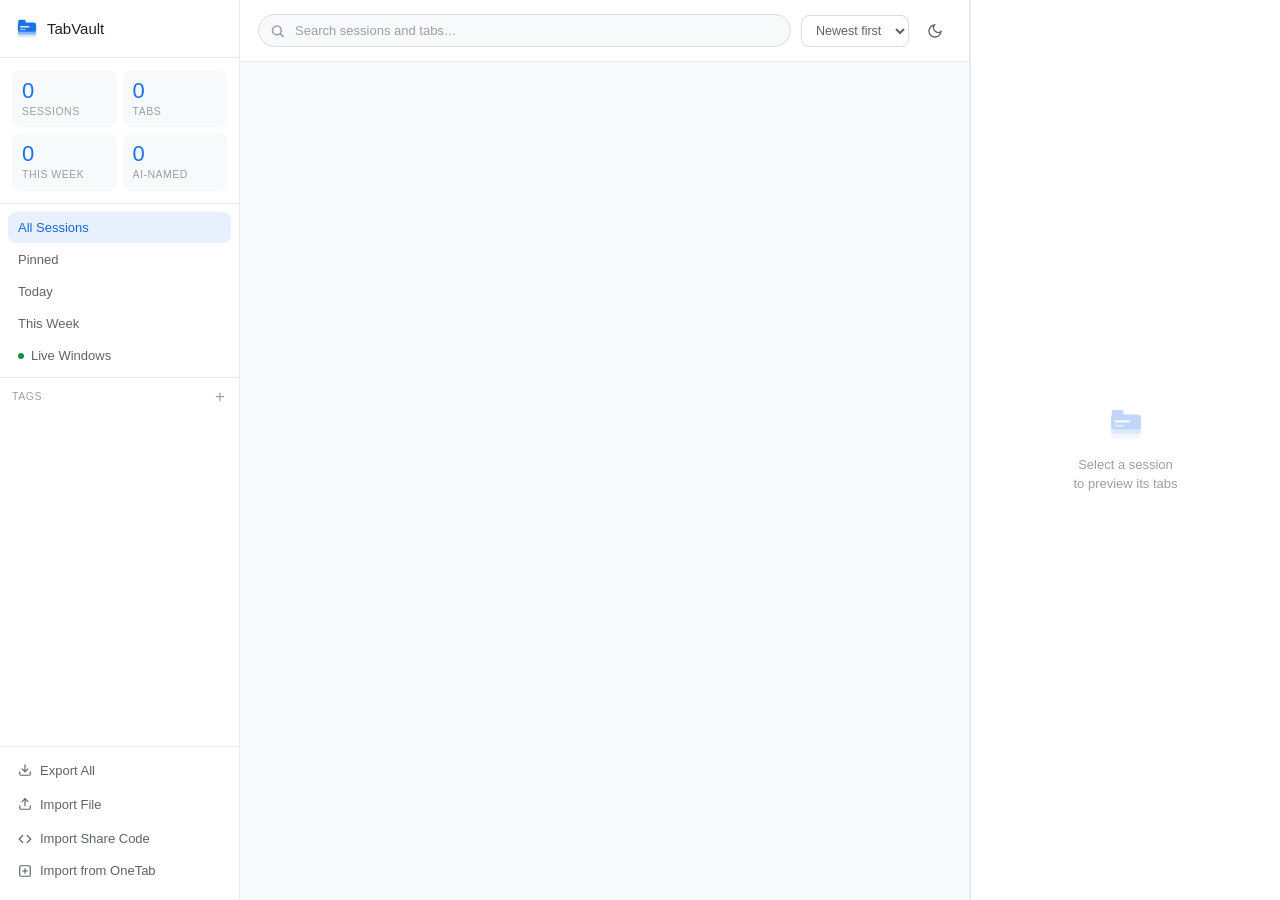
==== commit 0412faf3: "icon: browser tab shape (ear + body) with stack depth strips" ====
--- a/dashboard/dashboard.html
+++ b/dashboard/dashboard.html
@@ -13,11 +13,12 @@
     <aside class="sidebar">
       <div class="brand">
         <svg width="22" height="22" viewBox="0 0 24 24" fill="none">
-          <rect x="2" y="9" width="20" height="12" rx="3.5" fill="#1A73E8" opacity="0.18"/>
-          <rect x="2" y="6" width="20" height="12" rx="3.5" fill="#1A73E8" opacity="0.44"/>
-          <rect x="2" y="3" width="20" height="12" rx="3.5" fill="#1A73E8"/>
-          <line x1="5.5" y1="8" x2="14.5" y2="8" stroke="white" stroke-width="1.5" stroke-linecap="round" opacity="0.85"/>
-          <line x1="5.5" y1="11" x2="11"   y2="11" stroke="white" stroke-width="1.5" stroke-linecap="round" opacity="0.5"/>
+          <rect x="2" y="11" width="20" height="10" rx="2.5" fill="#1A73E8" opacity="0.18"/>
+          <rect x="2" y="8"  width="20" height="10" rx="2.5" fill="#1A73E8" opacity="0.44"/>
+          <rect x="2" y="5"  width="20" height="10" rx="2.5" fill="#1A73E8"/>
+          <rect x="2.5" y="2" width="8"  height="4.5" rx="1.5" fill="#1A73E8"/>
+          <line x1="5" y1="9.5"  x2="14" y2="9.5"  stroke="white" stroke-width="1.5" stroke-linecap="round" opacity="0.85"/>
+          <line x1="5" y1="12.5" x2="10" y2="12.5" stroke="white" stroke-width="1.5" stroke-linecap="round" opacity="0.5"/>
         </svg>
         <span>TabVault</span>
       </div>
@@ -127,11 +128,12 @@
     <aside class="detail-panel" id="detailPanel">
       <div class="detail-empty" id="detailEmpty">
         <svg width="36" height="36" viewBox="0 0 24 24" fill="none" opacity="0.28">
-          <rect x="2" y="9" width="20" height="12" rx="3.5" fill="#1A73E8" opacity="0.18"/>
-          <rect x="2" y="6" width="20" height="12" rx="3.5" fill="#1A73E8" opacity="0.44"/>
-          <rect x="2" y="3" width="20" height="12" rx="3.5" fill="#1A73E8"/>
-          <line x1="5.5" y1="8" x2="14.5" y2="8" stroke="white" stroke-width="1.5" stroke-linecap="round" opacity="0.85"/>
-          <line x1="5.5" y1="11" x2="11"   y2="11" stroke="white" stroke-width="1.5" stroke-linecap="round" opacity="0.5"/>
+          <rect x="2" y="11" width="20" height="10" rx="2.5" fill="#1A73E8" opacity="0.18"/>
+          <rect x="2" y="8"  width="20" height="10" rx="2.5" fill="#1A73E8" opacity="0.44"/>
+          <rect x="2" y="5"  width="20" height="10" rx="2.5" fill="#1A73E8"/>
+          <rect x="2.5" y="2" width="8"  height="4.5" rx="1.5" fill="#1A73E8"/>
+          <line x1="5" y1="9.5"  x2="14" y2="9.5"  stroke="white" stroke-width="1.5" stroke-linecap="round" opacity="0.85"/>
+          <line x1="5" y1="12.5" x2="10" y2="12.5" stroke="white" stroke-width="1.5" stroke-linecap="round" opacity="0.5"/>
         </svg>
         <p>Select a session<br/>to preview its tabs</p>
       </div>
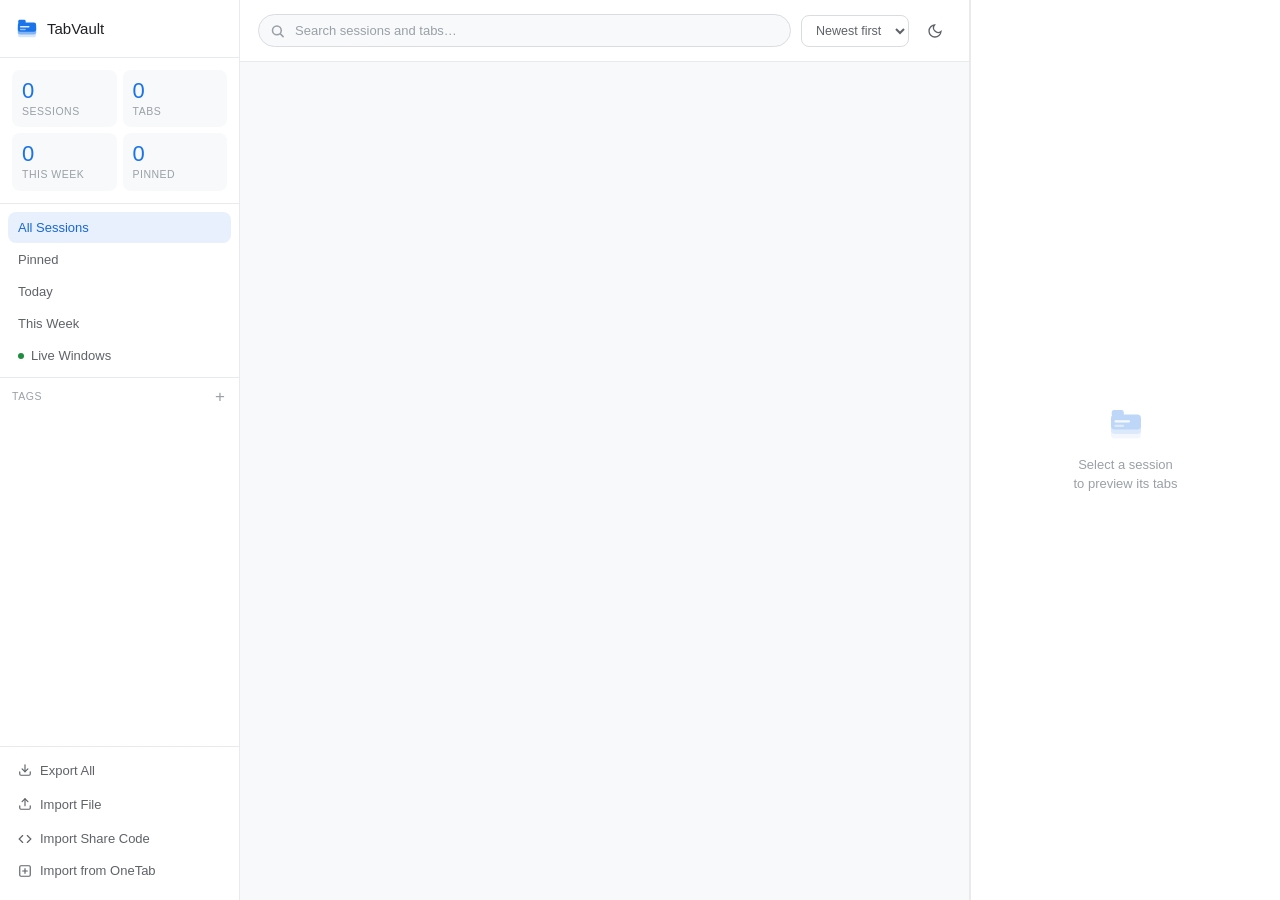
==== commit a5626ab3: "fix: rename input events, dark mode live sync, drag-drop tags/cards, close detail panel" ====
--- a/dashboard/dashboard.html
+++ b/dashboard/dashboard.html
@@ -28,7 +28,7 @@
         <div class="stat"><span id="statSessions">0</span><small>sessions</small></div>
         <div class="stat"><span id="statTabs">0</span><small>tabs</small></div>
         <div class="stat"><span id="statWeek">0</span><small>this week</small></div>
-        <div class="stat"><span id="statAI">0</span><small>AI-named</small></div>
+        <div class="stat"><span id="statPinned">0</span><small>pinned</small></div>
       </div>
 
       <!-- Filter nav -->
@@ -147,6 +147,9 @@
             <button class="detail-icon-btn" id="shareBtn" title="Share session">
               <svg width="13" height="13" viewBox="0 0 24 24" fill="none" stroke="currentColor" stroke-width="2" stroke-linecap="round"><circle cx="18" cy="5" r="3"/><circle cx="6" cy="12" r="3"/><circle cx="18" cy="19" r="3"/><line x1="8.59" y1="13.51" x2="15.42" y2="17.49"/><line x1="15.41" y1="6.51" x2="8.59" y2="10.49"/></svg>
             </button>
+            <button class="detail-icon-btn" id="closeDetailBtn" title="Close panel">
+              <svg width="13" height="13" viewBox="0 0 24 24" fill="none" stroke="currentColor" stroke-width="2.5" stroke-linecap="round"><line x1="18" y1="6" x2="6" y2="18"/><line x1="6" y1="6" x2="18" y2="18"/></svg>
+            </button>
           </div>
           <div class="detail-meta" id="detailMeta"></div>
           <!-- Tab group chips -->
@@ -171,7 +174,12 @@
       <!-- Live window detail -->
       <div class="detail-content hidden" id="windowDetailContent">
         <div class="detail-header">
-          <div class="detail-title" id="windowDetailTitle">Window</div>
+          <div class="detail-title-row">
+            <div class="detail-title" id="windowDetailTitle">Window</div>
+            <button class="detail-icon-btn" id="closeWinDetailBtn" title="Close panel">
+              <svg width="13" height="13" viewBox="0 0 24 24" fill="none" stroke="currentColor" stroke-width="2.5" stroke-linecap="round"><line x1="18" y1="6" x2="6" y2="18"/><line x1="6" y1="6" x2="18" y2="18"/></svg>
+            </button>
+          </div>
           <div class="detail-meta" id="windowDetailMeta"></div>
           <button class="detail-restore" id="saveWindowBtn">Save as Session</button>
         </div>
--- a/dashboard/dashboard.css
+++ b/dashboard/dashboard.css
@@ -547,6 +547,25 @@
 .card-btn:hover { background: var(--accent-bg); color: var(--accent-2); border-color: rgba(26,115,232,0.3); }
 .card-btn.del:hover { background: #FCE8E6; color: var(--red); border-color: rgba(217,48,37,0.3); }
 
+/* ── Drag and drop ───────────────────────────────────────── */
+.sidebar-tag[draggable] { cursor: grab; }
+.sidebar-tag[draggable]:active { cursor: grabbing; }
+
+.session-card.drag-over {
+  border-color: var(--accent);
+  box-shadow: 0 0 0 2px rgba(26,115,232,0.22);
+  transform: scale(1.01);
+}
+.session-card.dragging { opacity: 0.45; }
+
+.detail-panel.drop-target {
+  border-left: 2px solid var(--accent);
+  background: rgba(26,115,232,0.03);
+}
+
+[data-theme="dark"] .session-card.drag-over { box-shadow: 0 0 0 2px rgba(26,115,232,0.35); }
+[data-theme="dark"] .detail-panel.drop-target { background: rgba(26,115,232,0.07); }
+
 /* Live window cards */
 .window-card { border-color: #CEEAD6; }
 .window-card.current-win { border-color: #34A853; }
